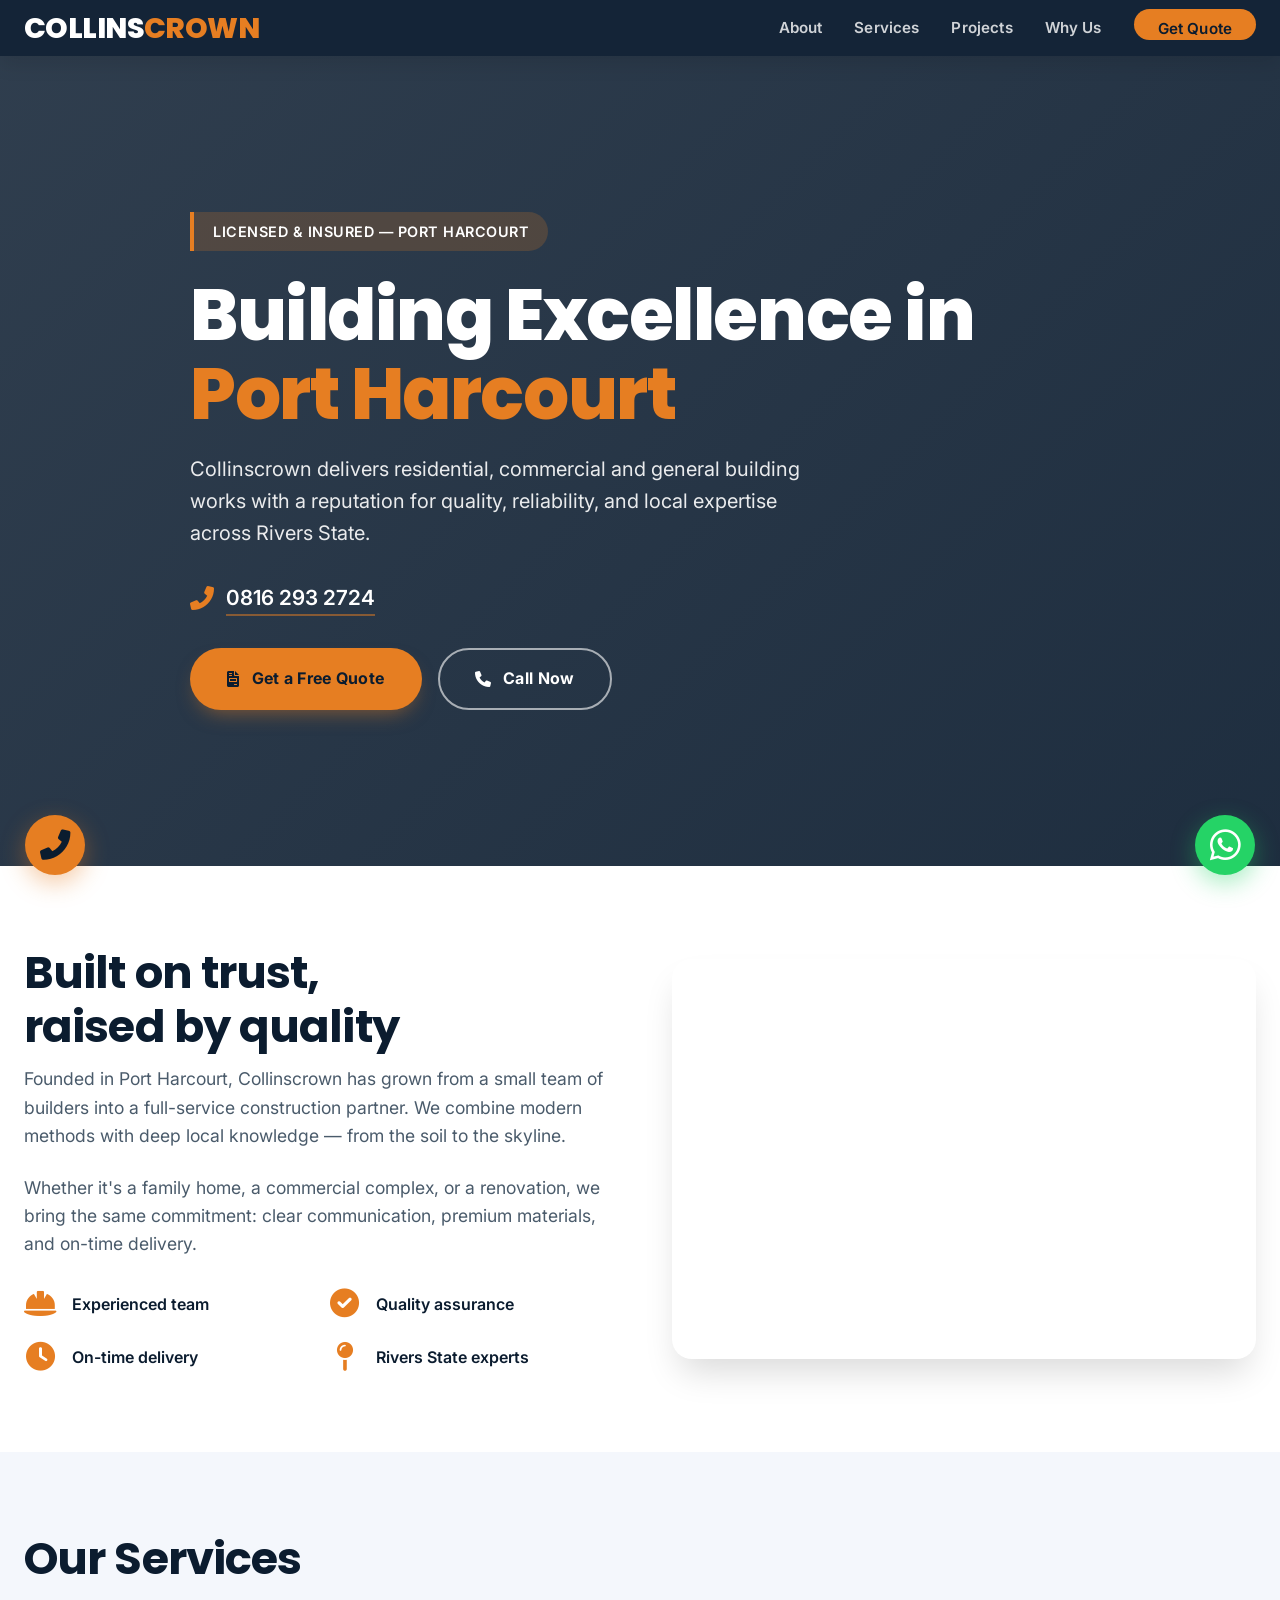
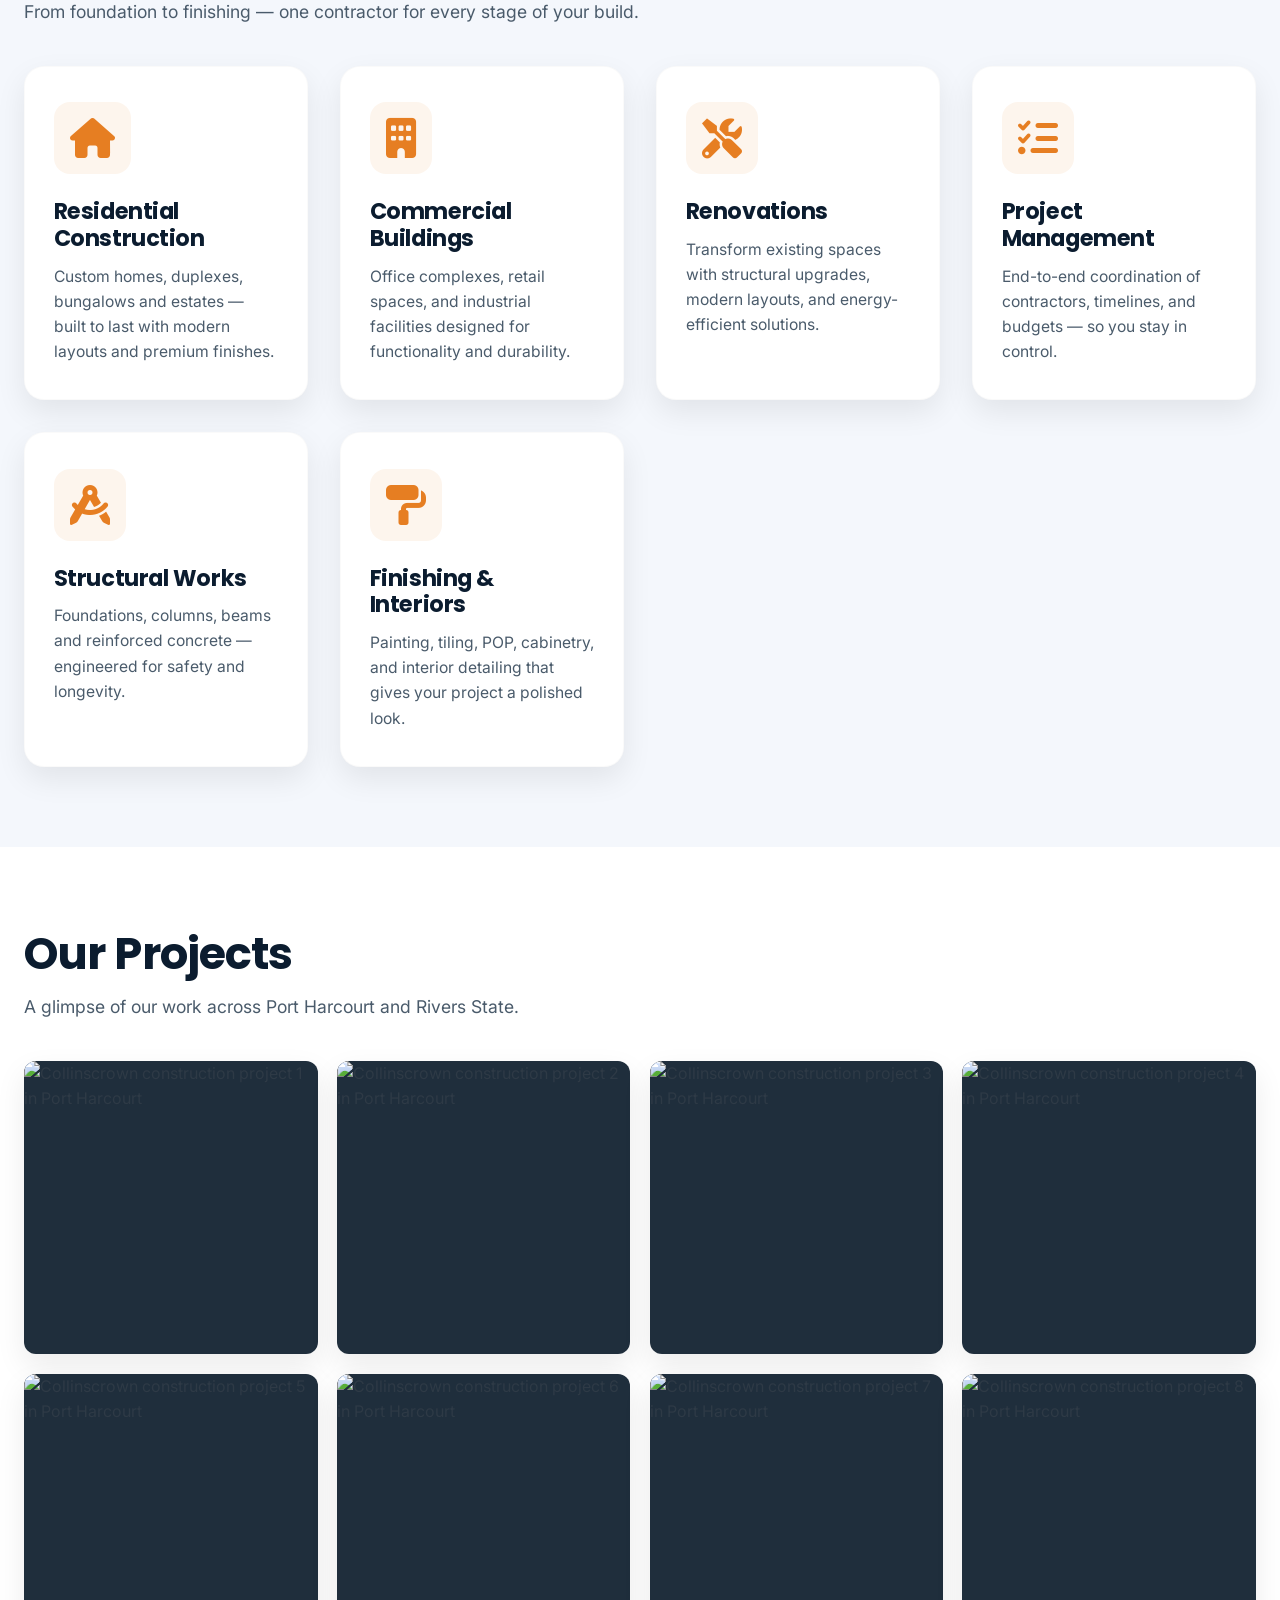
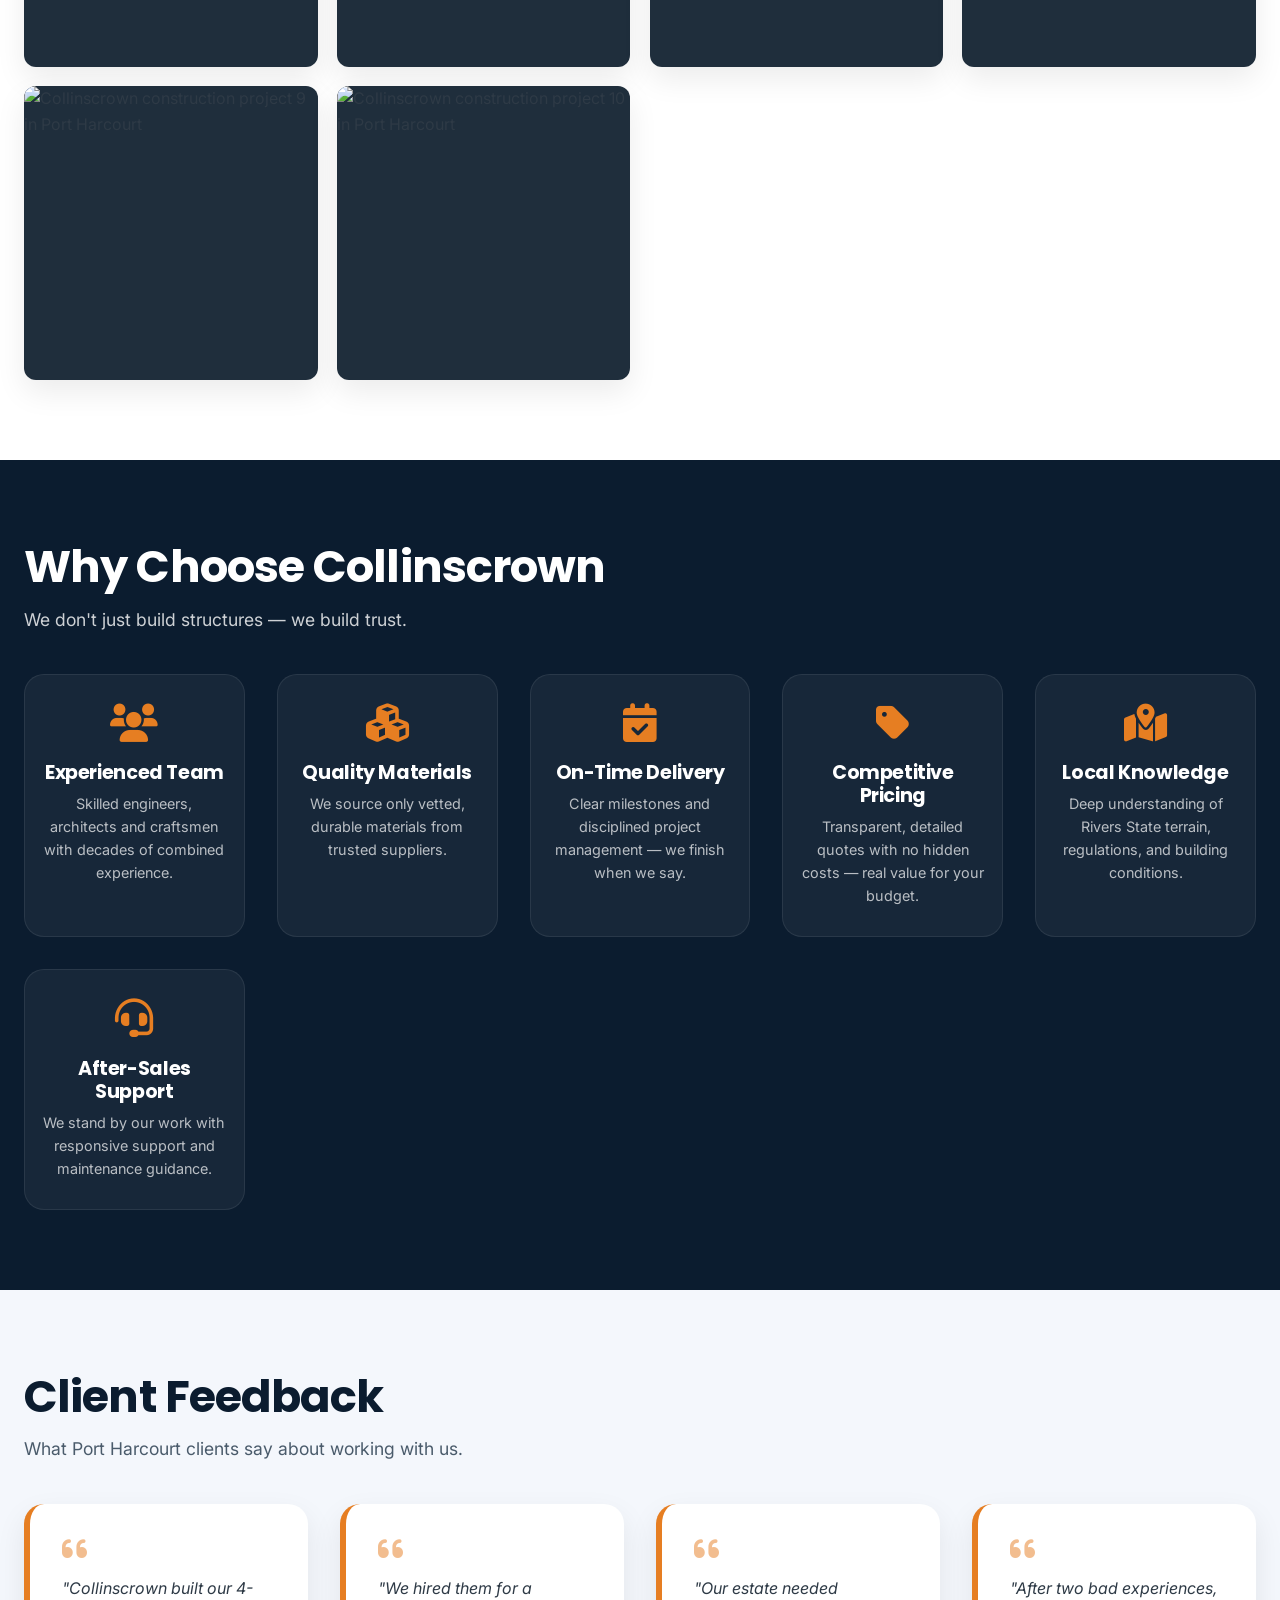
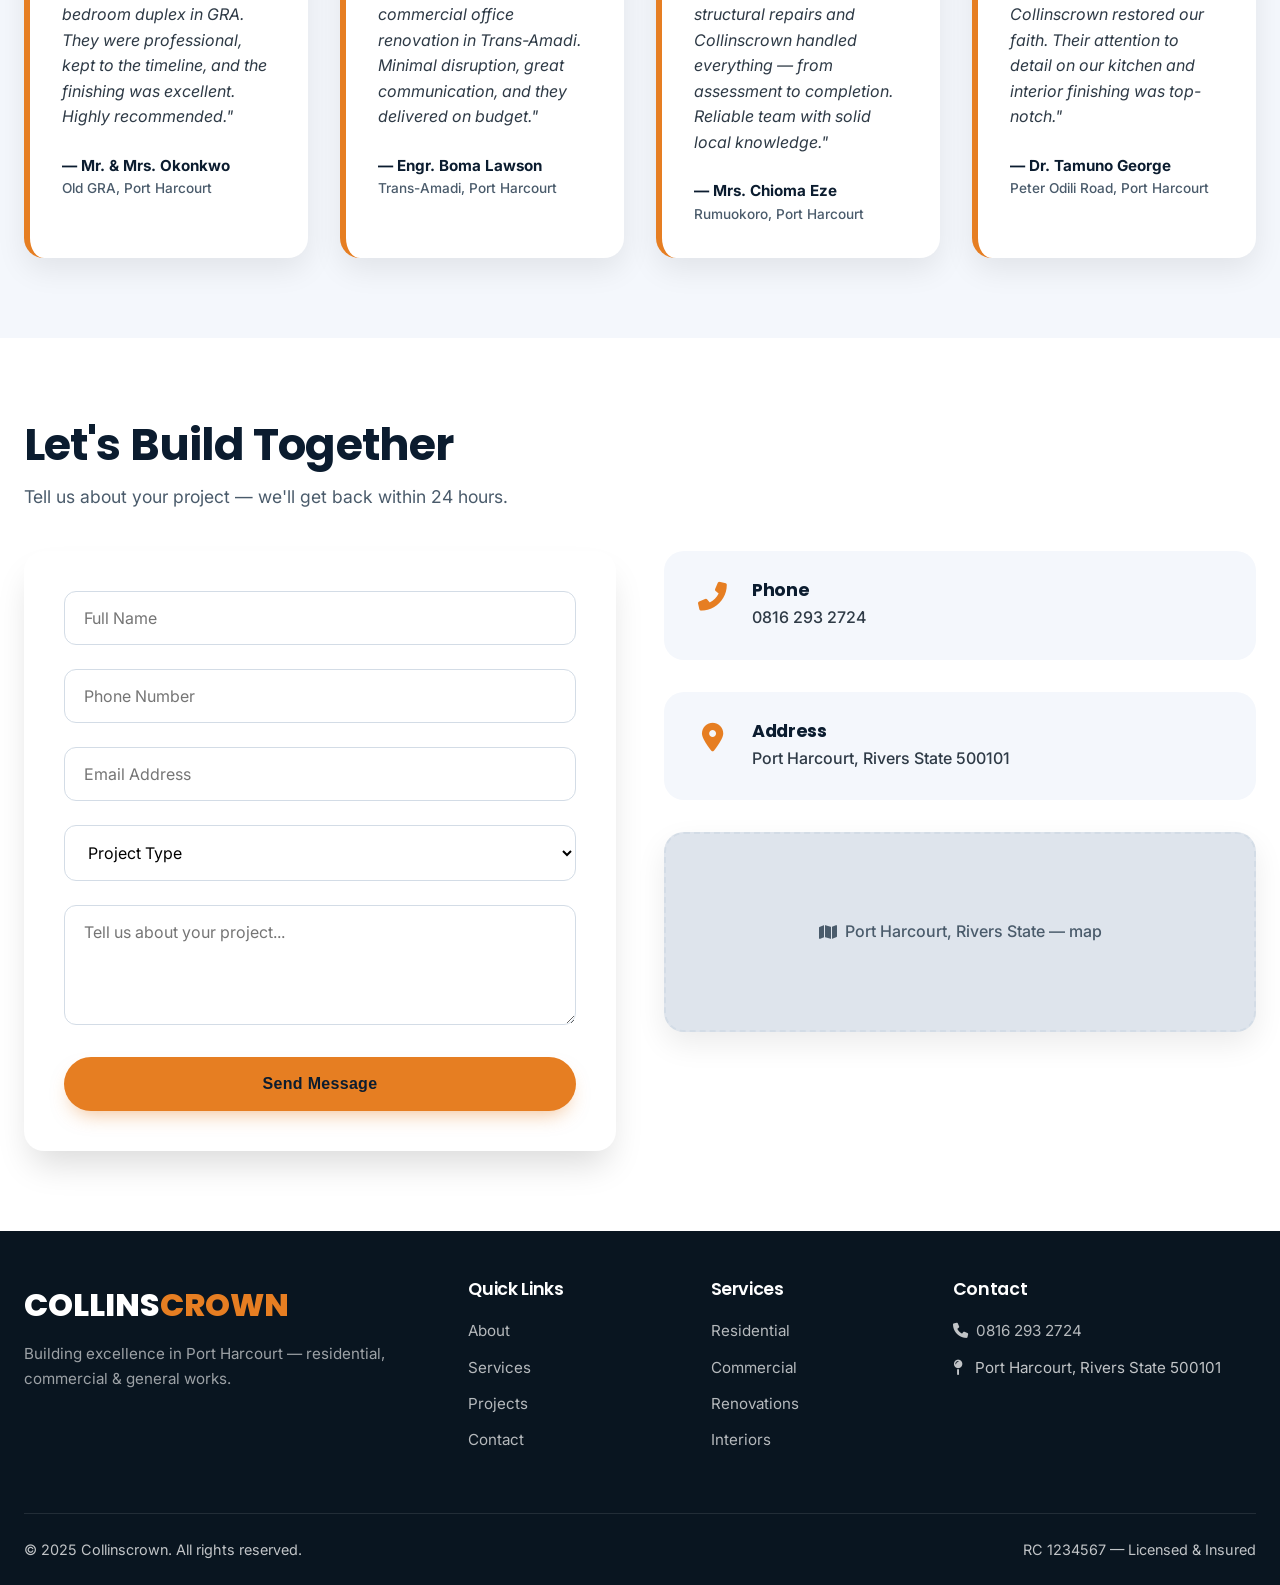
==== Index.html @ 8675b017 "Update print statement from 'Hello' to 'Goodbye'" ====
<!DOCTYPE html>
<html lang="en">
<head>
  <meta charset="UTF-8">
  <meta name="viewport" content="width=device-width, initial-scale=1.0, viewport-fit=cover">
  <title>Collinscrown | Construction & Building Works in Port Harcourt</title>
  <meta name="description" content="Collinscrown — Residential, commercial & general building works in Port Harcourt. Quality construction, on-time delivery, experienced team. Call 08162932724.">
  <!-- Google Fonts: Inter + bold sans-serif (Poppins for headings) -->
  <link rel="preconnect" href="https://fonts.googleapis.com">
  <link rel="preconnect" href="https://fonts.gstatic.com" crossorigin>
  <link href="https://fonts.googleapis.com/css2?family=Inter:opsz,wght@14..32,400;14..32,500;14..32,600;14..32,700&family=Poppins:wght@600;700;800&display=swap" rel="stylesheet">
  <!-- Font Awesome 6 (free icons) -->
  <link rel="stylesheet" href="https://cdnjs.cloudflare.com/ajax/libs/font-awesome/6.0.0-beta3/css/all.min.css">
  <style>
    * {
      margin: 0;
      padding: 0;
      box-sizing: border-box;
    }

    :root {
      --navy: #0b1c2f;
      --navy-light: #122b44;
      --charcoal: #2e3a46;
      --charcoal-light: #4a5b6b;
      --amber: #e67e22;
      --amber-dark: #b85e0f;
      --amber-light: #f39c12;
      --white: #ffffff;
      --light-grey: #f4f7fc;
      --grey: #d3dce6;
      --shadow-sm: 0 12px 30px rgba(0, 0, 0, 0.08);
      --shadow-md: 0 20px 35px -8px rgba(0, 0, 0, 0.15);
      --radius: 1.25rem;
      --radius-sm: 0.75rem;
      --transition: all 0.25s cubic-bezier(0.2, 0, 0, 1);
    }

    html {
      scroll-behavior: smooth;
    }

    body {
      font-family: 'Inter', sans-serif;
      background-color: var(--white);
      color: var(--charcoal);
      line-height: 1.6;
      overflow-x: hidden;
    }

    h1, h2, h3, h4, .heading-bold {
      font-family: 'Poppins', sans-serif;
      font-weight: 700;
      line-height: 1.2;
      letter-spacing: -0.02em;
    }

    h2 {
      font-size: clamp(2rem, 5vw, 2.8rem);
      font-weight: 700;
      color: var(--navy);
      margin-bottom: 0.75rem;
    }

    .section-subhead {
      font-size: 1.1rem;
      color: var(--charcoal-light);
      max-width: 700px;
      margin-bottom: 2.5rem;
    }

    .container {
      max-width: 1280px;
      margin: 0 auto;
      padding: 0 1.5rem;
    }

    /* --- Sticky Navigation --- */
    .navbar {
      position: sticky;
      top: 0;
      z-index: 1000;
      background: rgba(11, 28, 47, 0.96);
      backdrop-filter: blur(8px);
      box-shadow: 0 8px 20px rgba(0, 0, 0, 0.1);
      padding: 0.85rem 0;
      transition: var(--transition);
    }

    .nav-container {
      display: flex;
      align-items: center;
      justify-content: space-between;
    }

    .logo {
      font-family: 'Poppins', sans-serif;
      font-weight: 800;
      font-size: 1.8rem;
      letter-spacing: -0.02em;
      color: var(--white);
      line-height: 1;
      text-decoration: none;
    }

    .logo span {
      color: var(--amber);
    }

    .nav-links {
      display: flex;
      align-items: center;
      gap: 2rem;
      list-style: none;
    }

    .nav-links a {
      text-decoration: none;
      font-weight: 600;
      font-size: 0.95rem;
      color: rgba(255, 255, 255, 0.8);
      transition: var(--transition);
      letter-spacing: 0.01em;
      border-bottom: 2px solid transparent;
      padding-bottom: 0.2rem;
    }

    .nav-links a:hover,
    .nav-links a:focus {
      color: var(--white);
      border-bottom-color: var(--amber);
    }

    .nav-cta {
      background: var(--amber);
      color: var(--navy) !important;
      padding: 0.6rem 1.5rem;
      border-radius: 40px;
      font-weight: 700;
      border-bottom: none !important;
    }

    .nav-cta:hover {
      background: var(--amber-light);
      transform: scale(0.98);
    }

    .mobile-menu-btn {
      display: none;
      background: none;
      border: none;
      color: white;
      font-size: 1.8rem;
      cursor: pointer;
    }

    /* --- Hero Section --- */
    .hero {
      position: relative;
      min-height: 90vh;
      display: flex;
      align-items: center;
      background: linear-gradient(135deg, rgba(11, 28, 47, 0.85) 0%, rgba(11, 28, 47, 0.92) 100%),
                  url('https://lh3.googleusercontent.com/gps-cs-s/ANWiy9R2-2QCBSyaUa0UdzyhzdqDEKocQk7TdbQXro_e-TPBQ5Xzay64-GNxkxu7apUyY7plwSHENUe6mmLz2ROlEs4HWdiwomO1GRLoOpAPDysZjFqZobfT6_CDouR1KJUCJBSrmMjG=w101-h168-n-k-no-nu') center/cover no-repeat;
      color: var(--white);
      padding: 4rem 0;
    }

    .hero-content {
      max-width: 900px;
    }

    .hero-badge {
      display: inline-block;
      background: rgba(230, 126, 34, 0.2);
      border-left: 4px solid var(--amber);
      padding: 0.5rem 1.2rem;
      font-weight: 600;
      font-size: 0.9rem;
      letter-spacing: 0.5px;
      text-transform: uppercase;
      margin-bottom: 1.5rem;
      border-radius: 0 50px 50px 0;
    }

    .hero h1 {
      font-size: clamp(2.8rem, 8vw, 4.5rem);
      font-weight: 800;
      line-height: 1.1;
      margin-bottom: 1.2rem;
      color: white;
    }

    .hero h1 .highlight {
      color: var(--amber);
      display: inline-block;
    }

    .hero p {
      font-size: 1.25rem;
      max-width: 650px;
      color: rgba(255, 255, 255, 0.9);
      margin-bottom: 2rem;
    }

    .hero-phone {
      display: flex;
      align-items: center;
      gap: 0.75rem;
      font-size: 1.3rem;
      font-weight: 600;
      margin-bottom: 2rem;
      color: white;
    }

    .hero-phone i {
      color: var(--amber);
      font-size: 1.5rem;
    }

    .hero-phone a {
      color: white;
      text-decoration: none;
      border-bottom: 2px solid rgba(230, 126, 34, 0.5);
    }

    .hero-phone a:hover {
      border-bottom-color: var(--amber);
    }

    .btn-group {
      display: flex;
      flex-wrap: wrap;
      gap: 1rem;
    }

    .btn {
      display: inline-flex;
      align-items: center;
      justify-content: center;
      gap: 0.75rem;
      font-weight: 700;
      padding: 1rem 2.2rem;
      border-radius: 50px;
      text-decoration: none;
      transition: var(--transition);
      font-size: 1rem;
      border: 2px solid transparent;
      cursor: pointer;
      letter-spacing: 0.3px;
    }

    .btn-primary {
      background: var(--amber);
      color: var(--navy);
      box-shadow: 0 10px 20px -8px rgba(230, 126, 34, 0.5);
    }

    .btn-primary:hover {
      background: var(--amber-light);
      transform: translateY(-3px);
      box-shadow: 0 18px 28px -8px rgba(230, 126, 34, 0.6);
    }

    .btn-outline {
      background: transparent;
      color: white;
      border-color: rgba(255, 255, 255, 0.6);
    }

    .btn-outline:hover {
      background: rgba(255, 255, 255, 0.1);
      border-color: white;
      transform: translateY(-3px);
    }

    /* --- Section Styling --- */
    section {
      padding: 5rem 0;
    }

    .section-light {
      background-color: var(--light-grey);
    }

    .section-dark {
      background: var(--navy);
      color: white;
    }

    .section-dark h2 {
      color: white;
    }

    .section-dark .section-subhead {
      color: rgba(255, 255, 255, 0.8);
    }

    /* --- About --- */
    .about-grid {
      display: grid;
      grid-template-columns: 1fr 1fr;
      gap: 4rem;
      align-items: center;
    }

    .about-text p {
      margin-bottom: 1.5rem;
      font-size: 1.1rem;
      color: var(--charcoal-light);
    }

    .strength-list {
      display: grid;
      grid-template-columns: 1fr 1fr;
      gap: 1.5rem;
      margin-top: 2rem;
      list-style: none;
    }

    .strength-list li {
      display: flex;
      align-items: center;
      gap: 1rem;
      font-weight: 600;
      color: var(--navy);
    }

    .strength-list i {
      color: var(--amber);
      font-size: 1.8rem;
      width: 2rem;
      text-align: center;
    }

    .about-image {
      border-radius: var(--radius);
      overflow: hidden;
      box-shadow: var(--shadow-md);
      height: 400px;
      background: url('https://lh3.googleusercontent.com/gps-cs-s/ANWiy9ReZO-V3OMbI0m2PeDoLaF8SKEH_aWfwwCgHq2viEkc5gWOkSzp_Bsx88DT1xhhDQ-MsgEOxIAs7UCsVDLMQXIpU3HKaixvonrisxNxYEKb5u97jeUGCNkiOr0-6MxPQ4n8bT1G=w101-h168-n-k-no-nu') center/cover no-repeat;
    }

    /* --- Services --- */
    .services-grid {
      display: grid;
      grid-template-columns: repeat(auto-fill, minmax(280px, 1fr));
      gap: 2rem;
      margin-top: 2rem;
    }

    .service-card {
      background: white;
      padding: 2.2rem 1.8rem;
      border-radius: var(--radius);
      box-shadow: var(--shadow-sm);
      transition: var(--transition);
      border: 1px solid rgba(0, 0, 0, 0.02);
      text-align: left;
    }

    .service-card:hover {
      transform: translateY(-8px);
      box-shadow: var(--shadow-md);
      border-color: rgba(230, 126, 34, 0.3);
    }

    .service-card i {
      font-size: 2.5rem;
      color: var(--amber);
      margin-bottom: 1.5rem;
      background: rgba(230, 126, 34, 0.08);
      padding: 1rem;
      border-radius: 1rem;
      display: inline-block;
    }

    .service-card h3 {
      font-size: 1.4rem;
      margin-bottom: 0.75rem;
      color: var(--navy);
    }

    .service-card p {
      color: var(--charcoal-light);
      font-size: 0.98rem;
    }

    /* --- Gallery (Masonry / responsive grid) --- */
    .gallery-grid {
      display: grid;
      grid-template-columns: repeat(auto-fill, minmax(240px, 1fr));
      gap: 1.2rem;
      margin-top: 2rem;
    }

    .gallery-item {
      position: relative;
      border-radius: var(--radius-sm);
      overflow: hidden;
      aspect-ratio: 1 / 1;
      cursor: pointer;
      box-shadow: var(--shadow-sm);
      transition: var(--transition);
      background: #1f2e3c;
    }

    .gallery-item img {
      width: 100%;
      height: 100%;
      object-fit: cover;
      transition: transform 0.45s ease, filter 0.3s;
      display: block;
    }

    .gallery-item:hover img {
      transform: scale(1.06);
      filter: brightness(1.05);
    }

    .gallery-item::after {
      content: "\f00e";
      font-family: "Font Awesome 6 Free";
      font-weight: 900;
      position: absolute;
      bottom: 12px;
      right: 12px;
      background: rgba(230, 126, 34, 0.9);
      color: var(--navy);
      width: 38px;
      height: 38px;
      border-radius: 50%;
      display: flex;
      align-items: center;
      justify-content: center;
      font-size: 1rem;
      opacity: 0;
      transition: opacity 0.2s;
      pointer-events: none;
    }

    .gallery-item:hover::after {
      opacity: 1;
    }

    /* Lightbox */
    .lightbox {
      display: none;
      position: fixed;
      inset: 0;
      background: rgba(0, 0, 0, 0.92);
      z-index: 9999;
      align-items: center;
      justify-content: center;
      padding: 2rem;
    }

    .lightbox.active {
      display: flex;
    }

    .lightbox img {
      max-width: 90vw;
      max-height: 85vh;
      border-radius: var(--radius-sm);
      box-shadow: 0 25px 40px rgba(0, 0, 0, 0.5);
      object-fit: contain;
    }

    .lightbox-close {
      position: absolute;
      top: 25px;
      right: 30px;
      color: white;
      font-size: 2.5rem;
      cursor: pointer;
      line-height: 1;
      background: none;
      border: none;
    }

    /* --- Why Choose Us --- */
    .benefits-grid {
      display: grid;
      grid-template-columns: repeat(auto-fill, minmax(220px, 1fr));
      gap: 2rem;
      margin-top: 2rem;
    }

    .benefit-item {
      text-align: center;
      padding: 1.8rem 1rem;
      background: rgba(255, 255, 255, 0.05);
      border-radius: var(--radius);
      border: 1px solid rgba(255, 255, 255, 0.08);
      transition: var(--transition);
    }

    .benefit-item:hover {
      background: rgba(230, 126, 34, 0.1);
      border-color: var(--amber);
      transform: translateY(-4px);
    }

    .benefit-item i {
      font-size: 2.4rem;
      color: var(--amber);
      margin-bottom: 1.2rem;
    }

    .benefit-item h4 {
      font-size: 1.2rem;
      margin-bottom: 0.5rem;
      color: white;
    }

    .benefit-item p {
      font-size: 0.9rem;
      color: rgba(255, 255, 255, 0.7);
    }

    /* --- Testimonials --- */
    .testimonials-grid {
      display: grid;
      grid-template-columns: repeat(auto-fit, minmax(260px, 1fr));
      gap: 2rem;
      margin-top: 2rem;
    }

    .testimonial-card {
      background: white;
      padding: 2rem;
      border-radius: var(--radius);
      box-shadow: var(--shadow-sm);
      border-left: 6px solid var(--amber);
      transition: var(--transition);
    }

    .testimonial-card:hover {
      box-shadow: var(--shadow-md);
      transform: scale(1.01);
    }

    .testimonial-card i.fa-quote-left {
      color: var(--amber);
      font-size: 1.8rem;
      opacity: 0.5;
      margin-bottom: 0.75rem;
    }

    .testimonial-card p {
      font-style: italic;
      margin-bottom: 1.5rem;
      color: var(--charcoal);
      font-size: 1rem;
    }

    .testimonial-author {
      font-weight: 700;
      color: var(--navy);
      font-size: 0.95rem;
    }

    .testimonial-location {
      color: var(--charcoal-light);
      font-size: 0.85rem;
      font-weight: 500;
    }

    /* --- Contact --- */
    .contact-grid {
      display: grid;
      grid-template-columns: 1fr 1fr;
      gap: 3rem;
      margin-top: 2rem;
    }

    .contact-form {
      background: white;
      padding: 2.5rem;
      border-radius: var(--radius);
      box-shadow: var(--shadow-md);
    }

    .form-group {
      margin-bottom: 1.5rem;
    }

    .form-group input,
    .form-group select,
    .form-group textarea {
      width: 100%;
      padding: 1rem 1.2rem;
      border: 1.5px solid var(--grey);
      border-radius: var(--radius-sm);
      font-family: 'Inter', sans-serif;
      font-size: 1rem;
      background: white;
      transition: var(--transition);
    }

    .form-group input:focus,
    .form-group select:focus,
    .form-group textarea:focus {
      outline: none;
      border-color: var(--amber);
      box-shadow: 0 0 0 3px rgba(230, 126, 34, 0.15);
    }

    .form-group textarea {
      min-height: 120px;
      resize: vertical;
    }

    .contact-info {
      display: flex;
      flex-direction: column;
      gap: 2rem;
    }

    .contact-detail {
      display: flex;
      align-items: flex-start;
      gap: 1.2rem;
      background: var(--light-grey);
      padding: 1.8rem;
      border-radius: var(--radius);
      transition: var(--transition);
    }

    .contact-detail i {
      font-size: 1.8rem;
      color: var(--amber);
      width: 2.5rem;
      text-align: center;
      margin-top: 0.2rem;
    }

    .contact-detail h4 {
      font-size: 1.1rem;
      color: var(--navy);
      margin-bottom: 0.25rem;
    }

    .contact-detail a,
    .contact-detail p {
      color: var(--charcoal);
      text-decoration: none;
      font-weight: 500;
    }

    .contact-detail a:hover {
      color: var(--amber-dark);
    }

    .map-embed {
      border-radius: var(--radius);
      overflow: hidden;
      box-shadow: var(--shadow-sm);
      height: 200px;
      background: #dee4ec;
      display: flex;
      align-items: center;
      justify-content: center;
      color: var(--charcoal-light);
      font-weight: 500;
      border: 2px dashed var(--grey);
    }

    /* --- Footer --- */
    footer {
      background: #091520;
      color: rgba(255, 255, 255, 0.75);
      padding: 3rem 0 1.5rem;
      font-size: 0.95rem;
    }

    .footer-grid {
      display: grid;
      grid-template-columns: 2fr 1fr 1fr 1.5fr;
      gap: 2.5rem;
      margin-bottom: 3rem;
    }

    .footer-logo {
      font-family: 'Poppins', sans-serif;
      font-weight: 800;
      font-size: 2rem;
      color: white;
      margin-bottom: 0.75rem;
    }

    .footer-logo span {
      color: var(--amber);
    }

    .footer-tagline {
      margin-bottom: 1.5rem;
      color: rgba(255, 255, 255, 0.6);
    }

    .footer-links h4 {
      color: white;
      font-weight: 600;
      margin-bottom: 1.2rem;
      font-size: 1.1rem;
    }

    .footer-links ul {
      list-style: none;
    }

    .footer-links li {
      margin-bottom: 0.75rem;
    }

    .footer-links a {
      color: rgba(255, 255, 255, 0.7);
      text-decoration: none;
      transition: var(--transition);
    }

    .footer-links a:hover {
      color: var(--amber);
    }

    .copyright {
      border-top: 1px solid rgba(255, 255, 255, 0.1);
      padding-top: 1.5rem;
      display: flex;
      justify-content: space-between;
      align-items: center;
      font-size: 0.9rem;
      flex-wrap: wrap;
      gap: 1rem;
    }

    /* --- Floating WhatsApp/Call --- */
    .float-wa {
      position: fixed;
      bottom: 25px;
      right: 25px;
      background: #25D366;
      color: white;
      width: 60px;
      height: 60px;
      border-radius: 50%;
      display: flex;
      align-items: center;
      justify-content: center;
      font-size: 2.2rem;
      box-shadow: 0 8px 25px rgba(37, 211, 102, 0.4);
      z-index: 999;
      transition: var(--transition);
      text-decoration: none;
    }

    .float-wa:hover {
      transform: scale(1.1);
      background: #20b859;
    }

    .float-call {
      position: fixed;
      bottom: 25px;
      left: 25px;
      background: var(--amber);
      color: var(--navy);
      width: 60px;
      height: 60px;
      border-radius: 50%;
      display: flex;
      align-items: center;
      justify-content: center;
      font-size: 1.9rem;
      box-shadow: 0 8px 25px rgba(230, 126, 34, 0.4);
      z-index: 999;
      transition: var(--transition);
      text-decoration: none;
    }

    .float-call:hover {
      transform: scale(1.1);
      background: var(--amber-light);
    }

    /* --- Scroll Animations --- */
    .fade-up {
      opacity: 0;
      transform: translateY(30px);
      transition: opacity 0.8s ease, transform 0.8s ease;
    }

    .fade-up.visible {
      opacity: 1;
      transform: translateY(0);
    }

    /* --- Mobile --- */
    @media (max-width: 900px) {
      .about-grid,
      .contact-grid {
        grid-template-columns: 1fr;
        gap: 2.5rem;
      }

      .footer-grid {
        grid-template-columns: 1fr 1fr;
      }

      .nav-links {
        display: none;
        position: absolute;
        top: 100%;
        left: 0;
        width: 100%;
        background: var(--navy);
        flex-direction: column;
        padding: 2rem;
        gap: 1.5rem;
        box-shadow: 0 20px 30px rgba(0, 0, 0, 0.3);
      }

      .nav-links.active {
        display: flex;
      }

      .mobile-menu-btn {
        display: block;
      }

      .navbar {
        padding: 0.8rem 0;
      }

      .hero-phone {
        font-size: 1.1rem;
      }
    }

    @media (max-width: 600px) {
      .strength-list {
        grid-template-columns: 1fr;
      }

      .footer-grid {
        grid-template-columns: 1fr;
      }

      .btn {
        padding: 0.9rem 1.5rem;
        font-size: 0.95rem;
      }

      .btn-group {
        flex-direction: column;
        align-items: stretch;
      }

      .float-wa,
      .float-call {
        width: 52px;
        height: 52px;
        font-size: 1.8rem;
      }

      .copyright {
        flex-direction: column;
        text-align: center;
      }

      .contact-form {
        padding: 1.8rem;
      }
    }

    @media (max-width: 480px) {
      section {
        padding: 3.5rem 0;
      }
    }
  </style>
</head>
<body>

  <!-- Sticky Navigation -->
  <nav class="navbar">
    <div class="container nav-container">
      <a href="#" class="logo">COLLINS<span>CROWN</span></a>
      <button class="mobile-menu-btn" id="menuToggle" aria-label="Menu">
        <i class="fas fa-bars"></i>
      </button>
      <ul class="nav-links" id="navLinks">
        <li><a href="#about">About</a></li>
        <li><a href="#services">Services</a></li>
        <li><a href="#projects">Projects</a></li>
        <li><a href="#why-us">Why Us</a></li>
        <li><a href="#contact" class="nav-cta">Get Quote</a></li>
      </ul>
    </div>
  </nav>

  <!-- Hero -->
  <section class="hero" id="home">
    <div class="container">
      <div class="hero-content">
        <div class="hero-badge">Licensed & Insured — Port Harcourt</div>
        <h1>Building Excellence in <span class="highlight">Port Harcourt</span></h1>
        <p>Collinscrown delivers residential, commercial and general building works with a reputation for quality, reliability, and local expertise across Rivers State.</p>
        <div class="hero-phone">
          <i class="fas fa-phone-alt"></i>
          <a href="tel:+2348162932724">0816 293 2724</a>
        </div>
        <div class="btn-group">
          <a href="#contact" class="btn btn-primary"><i class="fas fa-file-invoice"></i> Get a Free Quote</a>
          <a href="tel:+2348162932724" class="btn btn-outline"><i class="fas fa-phone"></i> Call Now</a>
        </div>
      </div>
    </div>
  </section>

  <!-- About Us -->
  <section id="about">
    <div class="container">
      <div class="about-grid">
        <div class="about-text fade-up">
          <h2>Built on trust,<br>raised by quality</h2>
          <p>Founded in Port Harcourt, Collinscrown has grown from a small team of builders into a full-service construction partner. We combine modern methods with deep local knowledge — from the soil to the skyline.</p>
          <p>Whether it's a family home, a commercial complex, or a renovation, we bring the same commitment: clear communication, premium materials, and on-time delivery.</p>
          <ul class="strength-list">
            <li><i class="fas fa-hard-hat"></i> Experienced team</li>
            <li><i class="fas fa-check-circle"></i> Quality assurance</li>
            <li><i class="fas fa-clock"></i> On-time delivery</li>
            <li><i class="fas fa-map-pin"></i> Rivers State experts</li>
          </ul>
        </div>
        <div class="about-image fade-up" style="transition-delay: 0.15s;"></div>
      </div>
    </div>
  </section>

  <!-- Services -->
  <section id="services" class="section-light">
    <div class="container">
      <h2 class="fade-up">Our Services</h2>
      <p class="section-subhead fade-up">From foundation to finishing — one contractor for every stage of your build.</p>
      <div class="services-grid">
        <div class="service-card fade-up">
          <i class="fas fa-home"></i>
          <h3>Residential Construction</h3>
          <p>Custom homes, duplexes, bungalows and estates — built to last with modern layouts and premium finishes.</p>
        </div>
        <div class="service-card fade-up" style="transition-delay: 0.05s;">
          <i class="fas fa-building"></i>
          <h3>Commercial Buildings</h3>
          <p>Office complexes, retail spaces, and industrial facilities designed for functionality and durability.</p>
        </div>
        <div class="service-card fade-up" style="transition-delay: 0.1s;">
          <i class="fas fa-tools"></i>
          <h3>Renovations</h3>
          <p>Transform existing spaces with structural upgrades, modern layouts, and energy-efficient solutions.</p>
        </div>
        <div class="service-card fade-up" style="transition-delay: 0.15s;">
          <i class="fas fa-tasks"></i>
          <h3>Project Management</h3>
          <p>End-to-end coordination of contractors, timelines, and budgets — so you stay in control.</p>
        </div>
        <div class="service-card fade-up" style="transition-delay: 0.2s;">
          <i class="fas fa-drafting-compass"></i>
          <h3>Structural Works</h3>
          <p>Foundations, columns, beams and reinforced concrete — engineered for safety and longevity.</p>
        </div>
        <div class="service-card fade-up" style="transition-delay: 0.25s;">
          <i class="fas fa-paint-roller"></i>
          <h3>Finishing & Interiors</h3>
          <p>Painting, tiling, POP, cabinetry, and interior detailing that gives your project a polished look.</p>
        </div>
      </div>
    </div>
  </section>

  <!-- Projects / Gallery -->
  <section id="projects">
    <div class="container">
      <h2 class="fade-up">Our Projects</h2>
      <p class="section-subhead fade-up">A glimpse of our work across Port Harcourt and Rivers State.</p>
      <div class="gallery-grid" id="galleryGrid">
        <!-- images injected via JS to keep HTML clean -->
      </div>
    </div>
  </section>

  <!-- Why Choose Us -->
  <section id="why-us" class="section-dark">
    <div class="container">
      <h2 class="fade-up">Why Choose Collinscrown</h2>
      <p class="section-subhead fade-up">We don't just build structures — we build trust.</p>
      <div class="benefits-grid">
        <div class="benefit-item fade-up">
          <i class="fas fa-users"></i>
          <h4>Experienced Team</h4>
          <p>Skilled engineers, architects and craftsmen with decades of combined experience.</p>
        </div>
        <div class="benefit-item fade-up" style="transition-delay: 0.05s;">
          <i class="fas fa-cubes"></i>
          <h4>Quality Materials</h4>
          <p>We source only vetted, durable materials from trusted suppliers.</p>
        </div>
        <div class="benefit-item fade-up" style="transition-delay: 0.1s;">
          <i class="fas fa-calendar-check"></i>
          <h4>On-Time Delivery</h4>
          <p>Clear milestones and disciplined project management — we finish when we say.</p>
        </div>
        <div class="benefit-item fade-up" style="transition-delay: 0.15s;">
          <i class="fas fa-tag"></i>
          <h4>Competitive Pricing</h4>
          <p>Transparent, detailed quotes with no hidden costs — real value for your budget.</p>
        </div>
        <div class="benefit-item fade-up" style="transition-delay: 0.2s;">
          <i class="fas fa-map-marked-alt"></i>
          <h4>Local Knowledge</h4>
          <p>Deep understanding of Rivers State terrain, regulations, and building conditions.</p>
        </div>
        <div class="benefit-item fade-up" style="transition-delay: 0.25s;">
          <i class="fas fa-headset"></i>
          <h4>After-Sales Support</h4>
          <p>We stand by our work with responsive support and maintenance guidance.</p>
        </div>
      </div>
    </div>
  </section>

  <!-- Testimonials -->
  <section id="testimonials" class="section-light">
    <div class="container">
      <h2 class="fade-up">Client Feedback</h2>
      <p class="section-subhead fade-up">What Port Harcourt clients say about working with us.</p>
      <div class="testimonials-grid">
        <div class="testimonial-card fade-up">
          <i class="fas fa-quote-left"></i>
          <p>"Collinscrown built our 4-bedroom duplex in GRA. They were professional, kept to the timeline, and the finishing was excellent. Highly recommended."</p>
          <div class="testimonial-author">— Mr. & Mrs. Okonkwo</div>
          <div class="testimonial-location">Old GRA, Port Harcourt</div>
        </div>
        <div class="testimonial-card fade-up" style="transition-delay: 0.05s;">
          <i class="fas fa-quote-left"></i>
          <p>"We hired them for a commercial office renovation in Trans-Amadi. Minimal disruption, great communication, and they delivered on budget."</p>
          <div class="testimonial-author">— Engr. Boma Lawson</div>
          <div class="testimonial-location">Trans-Amadi, Port Harcourt</div>
        </div>
        <div class="testimonial-card fade-up" style="transition-delay: 0.1s;">
          <i class="fas fa-quote-left"></i>
          <p>"Our estate needed structural repairs and Collinscrown handled everything — from assessment to completion. Reliable team with solid local knowledge."</p>
          <div class="testimonial-author">— Mrs. Chioma Eze</div>
          <div class="testimonial-location">Rumuokoro, Port Harcourt</div>
        </div>
        <div class="testimonial-card fade-up" style="transition-delay: 0.15s;">
          <i class="fas fa-quote-left"></i>
          <p>"After two bad experiences, Collinscrown restored our faith. Their attention to detail on our kitchen and interior finishing was top-notch."</p>
          <div class="testimonial-author">— Dr. Tamuno George</div>
          <div class="testimonial-location">Peter Odili Road, Port Harcourt</div>
        </div>
      </div>
    </div>
  </section>

  <!-- Contact -->
  <section id="contact" style="background: var(--white);">
    <div class="container">
      <h2 class="fade-up">Let's Build Together</h2>
      <p class="section-subhead fade-up">Tell us about your project — we'll get back within 24 hours.</p>
      <div class="contact-grid">
        <form class="contact-form fade-up" id="contactForm">
          <div class="form-group">
            <input type="text" placeholder="Full Name" required>
          </div>
          <div class="form-group">
            <input type="tel" placeholder="Phone Number" required>
          </div>
          <div class="form-group">
            <input type="email" placeholder="Email Address" required>
          </div>
          <div class="form-group">
            <select required>
              <option value="" disabled selected>Project Type</option>
              <option>Residential Construction</option>
              <option>Commercial Building</option>
              <option>Renovation</option>
              <option>Project Management</option>
              <option>Structural Works</option>
              <option>Finishing & Interiors</option>
            </select>
          </div>
          <div class="form-group">
            <textarea placeholder="Tell us about your project..." required></textarea>
          </div>
          <button type="submit" class="btn btn-primary" style="width:100%;">Send Message</button>
        </form>
        <div class="contact-info fade-up" style="transition-delay: 0.1s;">
          <div class="contact-detail">
            <i class="fas fa-phone-alt"></i>
            <div>
              <h4>Phone</h4>
              <a href="tel:+2348162932724">0816 293 2724</a>
            </div>
          </div>
          <div class="contact-detail">
            <i class="fas fa-map-marker-alt"></i>
            <div>
              <h4>Address</h4>
              <p>Port Harcourt, Rivers State 500101</p>
            </div>
          </div>
          <div class="map-embed">
            <i class="fas fa-map" style="margin-right: 0.5rem;"></i> Port Harcourt, Rivers State — map
          </div>
        </div>
      </div>
    </div>
  </section>

  <!-- Footer -->
  <footer>
    <div class="container">
      <div class="footer-grid">
        <div>
          <div class="footer-logo">COLLINS<span>CROWN</span></div>
          <p class="footer-tagline">Building excellence in Port Harcourt — residential, commercial & general works.</p>
        </div>
        <div class="footer-links">
          <h4>Quick Links</h4>
          <ul>
            <li><a href="#about">About</a></li>
            <li><a href="#services">Services</a></li>
            <li><a href="#projects">Projects</a></li>
            <li><a href="#contact">Contact</a></li>
          </ul>
        </div>
        <div class="footer-links">
          <h4>Services</h4>
          <ul>
            <li><a href="#services">Residential</a></li>
            <li><a href="#services">Commercial</a></li>
            <li><a href="#services">Renovations</a></li>
            <li><a href="#services">Interiors</a></li>
          </ul>
        </div>
        <div class="footer-links">
          <h4>Contact</h4>
          <ul>
            <li><i class="fas fa-phone" style="margin-right:0.5rem;"></i><a href="tel:+2348162932724">0816 293 2724</a></li>
            <li><i class="fas fa-map-pin" style="margin-right:0.5rem;"></i> Port Harcourt, Rivers State 500101</li>
          </ul>
        </div>
      </div>
      <div class="copyright">
        <span>© 2025 Collinscrown. All rights reserved.</span>
        <span>RC 1234567 — Licensed & Insured</span>
      </div>
    </div>
  </footer>

  <!-- Floating Buttons -->
  <a href="https://wa.me/2348162932724" class="float-wa" target="_blank" rel="noopener" aria-label="WhatsApp">
    <i class="fab fa-whatsapp"></i>
  </a>
  <a href="tel:+2348162932724" class="float-call" aria-label="Call Now">
    <i class="fas fa-phone-alt"></i>
  </a>

  <!-- Lightbox -->
  <div class="lightbox" id="lightbox">
    <button class="lightbox-close" id="lightboxClose">&times;</button>
    <img src="" alt="Enlarged project photo" id="lightboxImg">
  </div>

  <script>
    (function() {
      // ----- Gallery images (exact URLs from brief) -----
      const galleryImages = [
        'https://lh3.googleusercontent.com/gps-cs-s/ANWiy9R2-2QCBSyaUa0UdzyhzdqDEKocQk7TdbQXro_e-TPBQ5Xzay64-GNxkxu7apUyY7plwSHENUe6mmLz2ROlEs4HWdiwomO1GRLoOpAPDysZjFqZobfT6_CDouR1KJUCJBSrmMjG=w101-h168-n-k-no-nu',
        'https://lh3.googleusercontent.com/gps-cs-s/ANWiy9S2d3eHQ1FIhCNGMy6c2QwuJGQs8yFD2huTLkfBDbzm8NFJBsU_nKh6SkoddSClFmRo6xWiaUea7mE1kTi4V8nq1EBNM36GYXkSiKtaL70mWMIsm69lJpn0q4jMG_rk4XtBf0rV7bdui9tc=w101-h72-n-k-no-nu',
        'https://lh3.googleusercontent.com/gps-cs-s/ANWiy9TmP8SybQXCpywSddGn3UXEFBdlpzPDJaSNN_A3t3EndN8HF164D4cFUqECK_oLcHzTkFgrTc5dvzDlLMWUSYc68wfyur4MHo-3npbJU_DrqIcevUxgrwU9q0zNn6JXkFV31QbkydMeynqh=w101-h72-n-k-no-nu',
        'https://lh3.googleusercontent.com/gps-cs-s/ANWiy9SWXndRyarNu_l5tirSq0Wzlik3jggcrJGT0wojnMIsmEnKPuj5tTVpeFr5aN33LjO_AkCMvOZqljVAOpEl-hlW75bAwgP5D8R0mC88JZCRl81HVMK6nFhGd22Y0qKEinqzF89Ldiwb8xu5=w101-h72-n-k-no-nu',
        'https://lh3.googleusercontent.com/gps-cs-s/ANWiy9RXtDo_Vr8suyoGjKQyOfg07rjXbcSwgs_alW1ZQW_C29UgRdjJ7LYdCod7TlvaVKg4C4WHVJcnSb5yc0BdR0QfX19O7ldvZW22Ou5PkTczShd9AaICZmwuyD5i1UvSPvkeVVwredld79Ej=w101-h72-n-k-no-nu',
        'https://lh3.googleusercontent.com/gps-cs-s/ANWiy9QWqw_KulVaghH6G0-ijLlNWC_L7hQxv0i-f1JrCUb6IyfV2Jh3nXyWMxQQ9AeRs4Y31zY50aq1Kf7UbRCNi3B4JEZ-Z-buzRFSjk-JJZ-zqZullYPTZmnZhhcjr4I450AiGhjGSwXL244r=w101-h72-n-k-no-nu',
        'https://lh3.googleusercontent.com/gps-cs-s/ANWiy9TbR51Ul0A2SasSXXw8_gHnGHGAbwdWwVBvciWZCZ7eHkDDdb20ZEB-y87HotSz3W42pwrPOZGUP5cv_dctwKs_WJVH613YqYWL7lBCaEJLbqrql10G_B1SQPgao5h6c-TZA_uOOhB8ohsK=w101-h72-n-k-no-nu',
        'https://lh3.googleusercontent.com/gps-cs-s/ANWiy9ReZO-V3OMbI0m2PeDoLaF8SKEH_aWfwwCgHq2viEkc5gWOkSzp_Bsx88DT1xhhDQ-MsgEOxIAs7UCsVDLMQXIpU3HKaixvonrisxNxYEKb5u97jeUGCNkiOr0-6MxPQ4n8bT1G=w101-h168-n-k-no-nu',
        'https://lh3.googleusercontent.com/gps-cs-s/ANWiy9QTKx50ODODnMOggP0hP8QBV8f-6CERyTVY578B-_zUd1mBhN65pvN3fCLjTzJiZZqCnq9NcEFrjx9j7HIPB1p-AGkhAoJGQ6JOWHxmBytLKLlBxx1hexnjjtKQku7Dav3DtVEbcNH0LI5i=w101-h72-n-k-no-nu',
        'https://lh3.googleusercontent.com/gps-cs-s/AHRPTWnZw1rm9NEJqXQcfi43ogPbk1IqKmpN7JTPXSm0sOfONFCDexsAPtLASFQW5cHeo9u7mhYF_hwEoi69G8c40ei1C5WM8sMCI6BMEAwhnjwxAxDebmcI9jeDl8Xhx9IT1eKSg6-3qXo4oNoE=s680-w680-h510'
      ];

      const galleryGrid = document.getElementById('galleryGrid');
      if (galleryGrid) {
        galleryImages.forEach((url, index) => {
          const div = document.createElement('div');
          div.className = 'gallery-item fade-up';
          div.style.transitionDelay = `${(index % 5) * 0.05}s`;
          const img = document.createElement('img');
          img.src = url;
          img.alt = `Collinscrown construction project ${index + 1} in Port Harcourt`;
          img.loading = 'lazy';
          div.appendChild(img);
          galleryGrid.appendChild(div);
        });
      }

      // ----- Lightbox functionality -----
      const lightbox = document.getElementById('lightbox');
      const lightboxImg = document.getElementById('lightboxImg');
      const lightboxClose = document.getElementById('lightboxClose');

      document.addEventListener('click', (e) => {
        const galleryItem = e.target.closest('.gallery-item');
        if (galleryItem) {
          const img = galleryItem.querySelector('img');
          if (img) {
            lightboxImg.src = img.src;
            lightboxImg.alt = img.alt;
            lightbox.classList.add('active');
            document.body.style.overflow = 'hidden';
          }
        }
      });

      function closeLightbox() {
        lightbox.classList.remove('active');
        document.body.style.overflow = '';
      }

      lightboxClose.addEventListener('click', closeLightbox);
      lightbox.addEventListener('click', (e) => {
        if (e.target === lightbox) closeLightbox();
      });
      document.addEventListener('keydown', (e) => {
        if (e.key === 'Escape' && lightbox.classList.contains('active')) closeLightbox();
      });

      // ----- Mobile menu toggle -----
      const menuToggle = document.getElementById('menuToggle');
      const navLinks = document.getElementById('navLinks');
      if (menuToggle && navLinks) {
        menuToggle.addEventListener('click', () => {
          navLinks.classList.toggle('active');
        });
        navLinks.querySelectorAll('a').forEach(link => {
          link.addEventListener('click', () => {
            navLinks.classList.remove('active');
          });
        });
      }

      // ----- Fade-up on scroll (Intersection Observer) -----
      const fadeElements = document.querySelectorAll('.fade-up');
      const observer = new IntersectionObserver((entries) => {
        entries.forEach(entry => {
          if (entry.isIntersecting) {
            entry.target.classList.add('visible');
            observer.unobserve(entry.target);
          }
        });
      }, { threshold: 0.15, rootMargin: '0px 0px -30px 0px' });

      fadeElements.forEach(el => observer.observe(el));

      // ----- Contact form (prevent default, alert) -----
      const contactForm = document.getElementById('contactForm');
      if (contactForm) {
        contactForm.addEventListener('submit', (e) => {
          e.preventDefault();
          alert('Thank you! Your message has been received. Collinscrown will contact you shortly.');
          contactForm.reset();
        });
      }
    })();
  </script>

</body>
    </html>
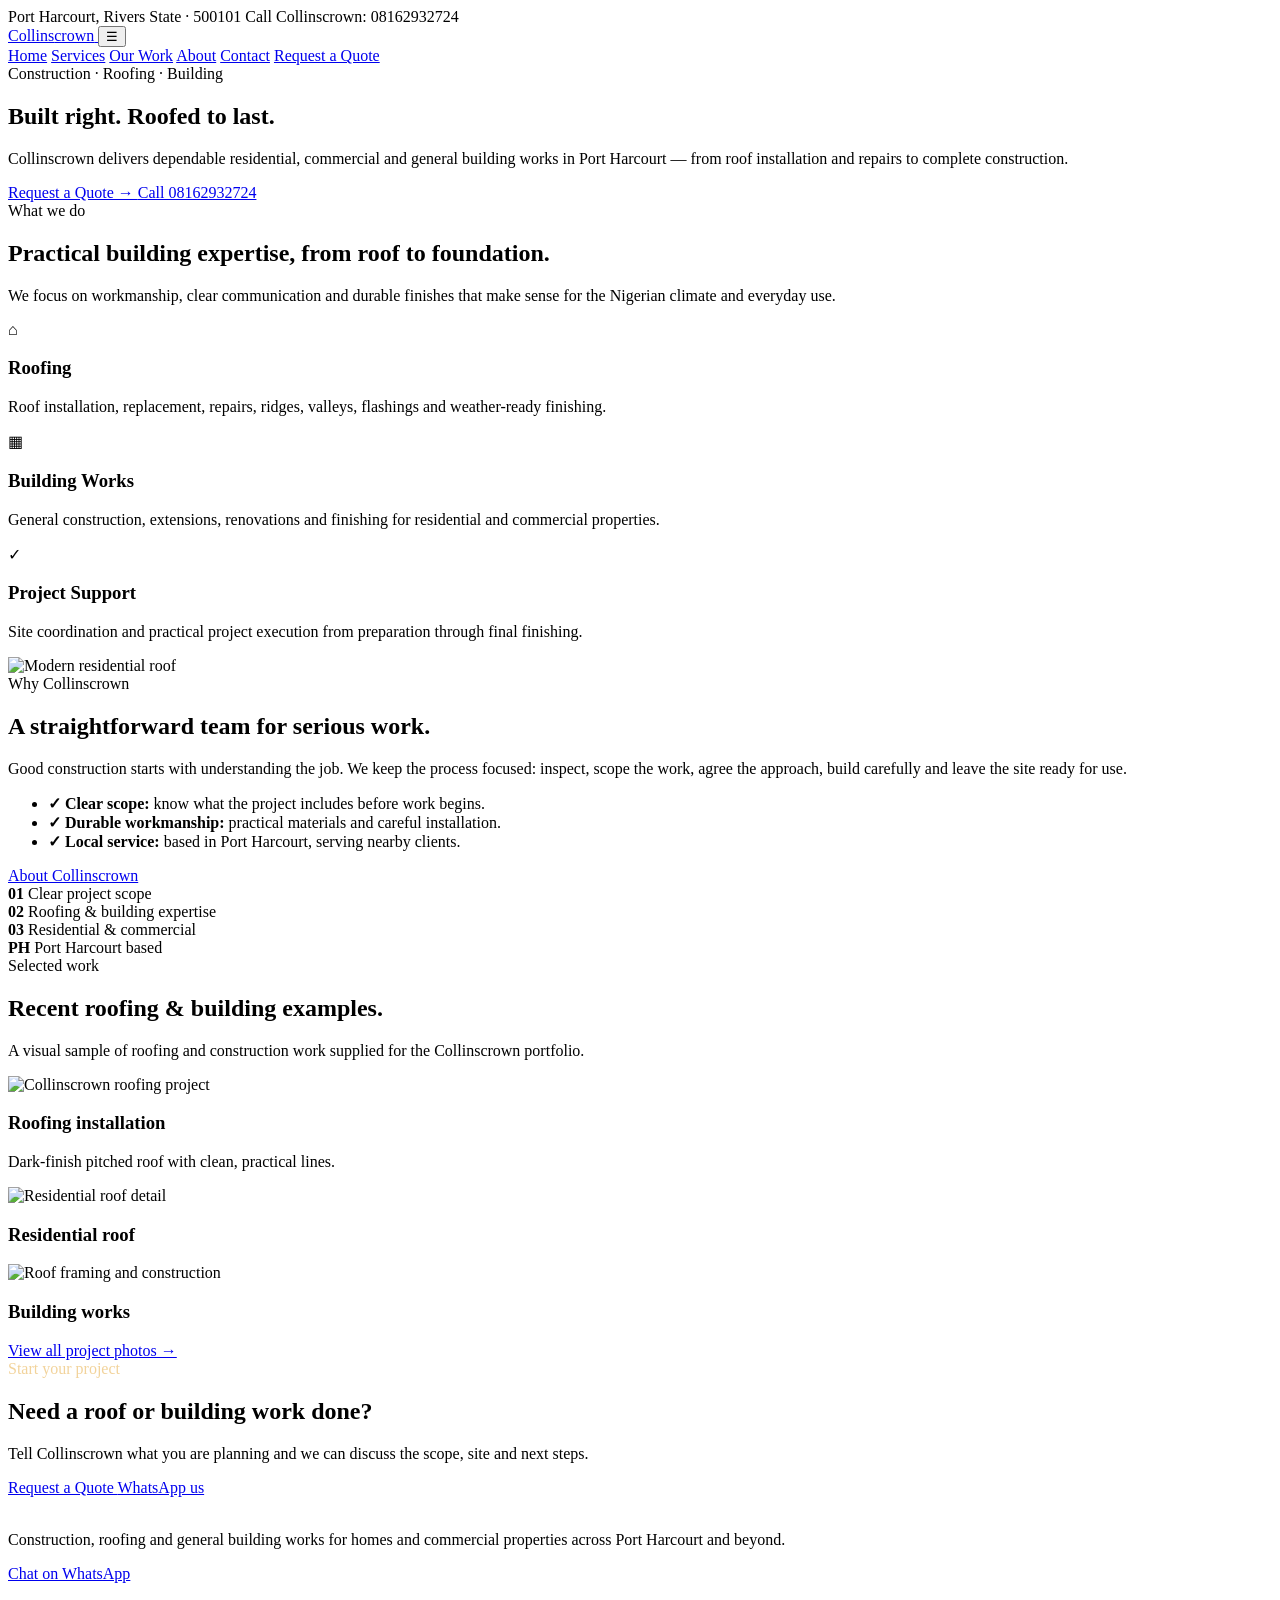
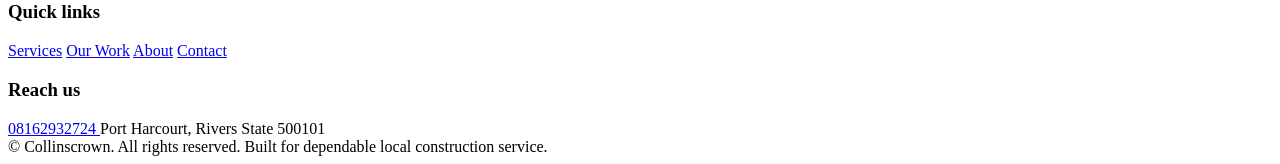
==== commit 239b2cf0: "Update fmt.Println message from 'Hello' to 'Goodbye'" ====
--- a/Index.html
+++ b/Index.html
@@ -1,1279 +1,505 @@
-<!DOCTYPE html>
+<!doctype html>
 <html lang="en">
 <head>
-  <meta charset="UTF-8">
-  <meta name="viewport" content="width=device-width, initial-scale=1.0, viewport-fit=cover">
-  <title>Collinscrown | Construction & Building Works in Port Harcourt</title>
-  <meta name="description" content="Collinscrown — Residential, commercial & general building works in Port Harcourt. Quality construction, on-time delivery, experienced team. Call 08162932724.">
-  <!-- Google Fonts: Inter + bold sans-serif (Poppins for headings) -->
-  <link rel="preconnect" href="https://fonts.googleapis.com">
-  <link rel="preconnect" href="https://fonts.gstatic.com" crossorigin>
-  <link href="https://fonts.googleapis.com/css2?family=Inter:opsz,wght@14..32,400;14..32,500;14..32,600;14..32,700&family=Poppins:wght@600;700;800&display=swap" rel="stylesheet">
-  <!-- Font Awesome 6 (free icons) -->
-  <link rel="stylesheet" href="https://cdnjs.cloudflare.com/ajax/libs/font-awesome/6.0.0-beta3/css/all.min.css">
-  <style>
-    * {
-      margin: 0;
-      padding: 0;
-      box-sizing: border-box;
-    }
-
-    :root {
-      --navy: #0b1c2f;
-      --navy-light: #122b44;
-      --charcoal: #2e3a46;
-      --charcoal-light: #4a5b6b;
-      --amber: #e67e22;
-      --amber-dark: #b85e0f;
-      --amber-light: #f39c12;
-      --white: #ffffff;
-      --light-grey: #f4f7fc;
-      --grey: #d3dce6;
-      --shadow-sm: 0 12px 30px rgba(0, 0, 0, 0.08);
-      --shadow-md: 0 20px 35px -8px rgba(0, 0, 0, 0.15);
-      --radius: 1.25rem;
-      --radius-sm: 0.75rem;
-      --transition: all 0.25s cubic-bezier(0.2, 0, 0, 1);
-    }
-
-    html {
-      scroll-behavior: smooth;
-    }
-
-    body {
-      font-family: 'Inter', sans-serif;
-      background-color: var(--white);
-      color: var(--charcoal);
-      line-height: 1.6;
-      overflow-x: hidden;
-    }
-
-    h1, h2, h3, h4, .heading-bold {
-      font-family: 'Poppins', sans-serif;
-      font-weight: 700;
-      line-height: 1.2;
-      letter-spacing: -0.02em;
-    }
-
-    h2 {
-      font-size: clamp(2rem, 5vw, 2.8rem);
-      font-weight: 700;
-      color: var(--navy);
-      margin-bottom: 0.75rem;
-    }
-
-    .section-subhead {
-      font-size: 1.1rem;
-      color: var(--charcoal-light);
-      max-width: 700px;
-      margin-bottom: 2.5rem;
-    }
-
-    .container {
-      max-width: 1280px;
-      margin: 0 auto;
-      padding: 0 1.5rem;
-    }
-
-    /* --- Sticky Navigation --- */
-    .navbar {
-      position: sticky;
-      top: 0;
-      z-index: 1000;
-      background: rgba(11, 28, 47, 0.96);
-      backdrop-filter: blur(8px);
-      box-shadow: 0 8px 20px rgba(0, 0, 0, 0.1);
-      padding: 0.85rem 0;
-      transition: var(--transition);
-    }
-
-    .nav-container {
-      display: flex;
-      align-items: center;
-      justify-content: space-between;
-    }
-
-    .logo {
-      font-family: 'Poppins', sans-serif;
-      font-weight: 800;
-      font-size: 1.8rem;
-      letter-spacing: -0.02em;
-      color: var(--white);
-      line-height: 1;
-      text-decoration: none;
-    }
-
-    .logo span {
-      color: var(--amber);
-    }
-
-    .nav-links {
-      display: flex;
-      align-items: center;
-      gap: 2rem;
-      list-style: none;
-    }
-
-    .nav-links a {
-      text-decoration: none;
-      font-weight: 600;
-      font-size: 0.95rem;
-      color: rgba(255, 255, 255, 0.8);
-      transition: var(--transition);
-      letter-spacing: 0.01em;
-      border-bottom: 2px solid transparent;
-      padding-bottom: 0.2rem;
-    }
-
-    .nav-links a:hover,
-    .nav-links a:focus {
-      color: var(--white);
-      border-bottom-color: var(--amber);
-    }
-
-    .nav-cta {
-      background: var(--amber);
-      color: var(--navy) !important;
-      padding: 0.6rem 1.5rem;
-      border-radius: 40px;
-      font-weight: 700;
-      border-bottom: none !important;
-    }
-
-    .nav-cta:hover {
-      background: var(--amber-light);
-      transform: scale(0.98);
-    }
-
-    .mobile-menu-btn {
-      display: none;
-      background: none;
-      border: none;
-      color: white;
-      font-size: 1.8rem;
-      cursor: pointer;
-    }
-
-    /* --- Hero Section --- */
-    .hero {
-      position: relative;
-      min-height: 90vh;
-      display: flex;
-      align-items: center;
-      background: linear-gradient(135deg, rgba(11, 28, 47, 0.85) 0%, rgba(11, 28, 47, 0.92) 100%),
-                  url('https://lh3.googleusercontent.com/gps-cs-s/ANWiy9R2-2QCBSyaUa0UdzyhzdqDEKocQk7TdbQXro_e-TPBQ5Xzay64-GNxkxu7apUyY7plwSHENUe6mmLz2ROlEs4HWdiwomO1GRLoOpAPDysZjFqZobfT6_CDouR1KJUCJBSrmMjG=w101-h168-n-k-no-nu') center/cover no-repeat;
-      color: var(--white);
-      padding: 4rem 0;
-    }
-
-    .hero-content {
-      max-width: 900px;
-    }
-
-    .hero-badge {
-      display: inline-block;
-      background: rgba(230, 126, 34, 0.2);
-      border-left: 4px solid var(--amber);
-      padding: 0.5rem 1.2rem;
-      font-weight: 600;
-      font-size: 0.9rem;
-      letter-spacing: 0.5px;
-      text-transform: uppercase;
-      margin-bottom: 1.5rem;
-      border-radius: 0 50px 50px 0;
-    }
-
-    .hero h1 {
-      font-size: clamp(2.8rem, 8vw, 4.5rem);
-      font-weight: 800;
-      line-height: 1.1;
-      margin-bottom: 1.2rem;
-      color: white;
-    }
-
-    .hero h1 .highlight {
-      color: var(--amber);
-      display: inline-block;
-    }
-
-    .hero p {
-      font-size: 1.25rem;
-      max-width: 650px;
-      color: rgba(255, 255, 255, 0.9);
-      margin-bottom: 2rem;
-    }
-
-    .hero-phone {
-      display: flex;
-      align-items: center;
-      gap: 0.75rem;
-      font-size: 1.3rem;
-      font-weight: 600;
-      margin-bottom: 2rem;
-      color: white;
-    }
-
-    .hero-phone i {
-      color: var(--amber);
-      font-size: 1.5rem;
-    }
-
-    .hero-phone a {
-      color: white;
-      text-decoration: none;
-      border-bottom: 2px solid rgba(230, 126, 34, 0.5);
-    }
-
-    .hero-phone a:hover {
-      border-bottom-color: var(--amber);
-    }
-
-    .btn-group {
-      display: flex;
-      flex-wrap: wrap;
-      gap: 1rem;
-    }
-
-    .btn {
-      display: inline-flex;
-      align-items: center;
-      justify-content: center;
-      gap: 0.75rem;
-      font-weight: 700;
-      padding: 1rem 2.2rem;
-      border-radius: 50px;
-      text-decoration: none;
-      transition: var(--transition);
-      font-size: 1rem;
-      border: 2px solid transparent;
-      cursor: pointer;
-      letter-spacing: 0.3px;
-    }
-
-    .btn-primary {
-      background: var(--amber);
-      color: var(--navy);
-      box-shadow: 0 10px 20px -8px rgba(230, 126, 34, 0.5);
-    }
-
-    .btn-primary:hover {
-      background: var(--amber-light);
-      transform: translateY(-3px);
-      box-shadow: 0 18px 28px -8px rgba(230, 126, 34, 0.6);
-    }
-
-    .btn-outline {
-      background: transparent;
-      color: white;
-      border-color: rgba(255, 255, 255, 0.6);
-    }
-
-    .btn-outline:hover {
-      background: rgba(255, 255, 255, 0.1);
-      border-color: white;
-      transform: translateY(-3px);
-    }
-
-    /* --- Section Styling --- */
-    section {
-      padding: 5rem 0;
-    }
-
-    .section-light {
-      background-color: var(--light-grey);
-    }
-
-    .section-dark {
-      background: var(--navy);
-      color: white;
-    }
-
-    .section-dark h2 {
-      color: white;
-    }
-
-    .section-dark .section-subhead {
-      color: rgba(255, 255, 255, 0.8);
-    }
-
-    /* --- About --- */
-    .about-grid {
-      display: grid;
-      grid-template-columns: 1fr 1fr;
-      gap: 4rem;
-      align-items: center;
-    }
-
-    .about-text p {
-      margin-bottom: 1.5rem;
-      font-size: 1.1rem;
-      color: var(--charcoal-light);
-    }
-
-    .strength-list {
-      display: grid;
-      grid-template-columns: 1fr 1fr;
-      gap: 1.5rem;
-      margin-top: 2rem;
-      list-style: none;
-    }
-
-    .strength-list li {
-      display: flex;
-      align-items: center;
-      gap: 1rem;
-      font-weight: 600;
-      color: var(--navy);
-    }
-
-    .strength-list i {
-      color: var(--amber);
-      font-size: 1.8rem;
-      width: 2rem;
-      text-align: center;
-    }
-
-    .about-image {
-      border-radius: var(--radius);
-      overflow: hidden;
-      box-shadow: var(--shadow-md);
-      height: 400px;
-      background: url('https://lh3.googleusercontent.com/gps-cs-s/ANWiy9ReZO-V3OMbI0m2PeDoLaF8SKEH_aWfwwCgHq2viEkc5gWOkSzp_Bsx88DT1xhhDQ-MsgEOxIAs7UCsVDLMQXIpU3HKaixvonrisxNxYEKb5u97jeUGCNkiOr0-6MxPQ4n8bT1G=w101-h168-n-k-no-nu') center/cover no-repeat;
-    }
-
-    /* --- Services --- */
-    .services-grid {
-      display: grid;
-      grid-template-columns: repeat(auto-fill, minmax(280px, 1fr));
-      gap: 2rem;
-      margin-top: 2rem;
-    }
-
-    .service-card {
-      background: white;
-      padding: 2.2rem 1.8rem;
-      border-radius: var(--radius);
-      box-shadow: var(--shadow-sm);
-      transition: var(--transition);
-      border: 1px solid rgba(0, 0, 0, 0.02);
-      text-align: left;
-    }
-
-    .service-card:hover {
-      transform: translateY(-8px);
-      box-shadow: var(--shadow-md);
-      border-color: rgba(230, 126, 34, 0.3);
-    }
-
-    .service-card i {
-      font-size: 2.5rem;
-      color: var(--amber);
-      margin-bottom: 1.5rem;
-      background: rgba(230, 126, 34, 0.08);
-      padding: 1rem;
-      border-radius: 1rem;
-      display: inline-block;
-    }
-
-    .service-card h3 {
-      font-size: 1.4rem;
-      margin-bottom: 0.75rem;
-      color: var(--navy);
-    }
-
-    .service-card p {
-      color: var(--charcoal-light);
-      font-size: 0.98rem;
-    }
-
-    /* --- Gallery (Masonry / responsive grid) --- */
-    .gallery-grid {
-      display: grid;
-      grid-template-columns: repeat(auto-fill, minmax(240px, 1fr));
-      gap: 1.2rem;
-      margin-top: 2rem;
-    }
-
-    .gallery-item {
-      position: relative;
-      border-radius: var(--radius-sm);
-      overflow: hidden;
-      aspect-ratio: 1 / 1;
-      cursor: pointer;
-      box-shadow: var(--shadow-sm);
-      transition: var(--transition);
-      background: #1f2e3c;
-    }
-
-    .gallery-item img {
-      width: 100%;
-      height: 100%;
-      object-fit: cover;
-      transition: transform 0.45s ease, filter 0.3s;
-      display: block;
-    }
-
-    .gallery-item:hover img {
-      transform: scale(1.06);
-      filter: brightness(1.05);
-    }
-
-    .gallery-item::after {
-      content: "\f00e";
-      font-family: "Font Awesome 6 Free";
-      font-weight: 900;
-      position: absolute;
-      bottom: 12px;
-      right: 12px;
-      background: rgba(230, 126, 34, 0.9);
-      color: var(--navy);
-      width: 38px;
-      height: 38px;
-      border-radius: 50%;
-      display: flex;
-      align-items: center;
-      justify-content: center;
-      font-size: 1rem;
-      opacity: 0;
-      transition: opacity 0.2s;
-      pointer-events: none;
-    }
-
-    .gallery-item:hover::after {
-      opacity: 1;
-    }
-
-    /* Lightbox */
-    .lightbox {
-      display: none;
-      position: fixed;
-      inset: 0;
-      background: rgba(0, 0, 0, 0.92);
-      z-index: 9999;
-      align-items: center;
-      justify-content: center;
-      padding: 2rem;
-    }
-
-    .lightbox.active {
-      display: flex;
-    }
-
-    .lightbox img {
-      max-width: 90vw;
-      max-height: 85vh;
-      border-radius: var(--radius-sm);
-      box-shadow: 0 25px 40px rgba(0, 0, 0, 0.5);
-      object-fit: contain;
-    }
-
-    .lightbox-close {
-      position: absolute;
-      top: 25px;
-      right: 30px;
-      color: white;
-      font-size: 2.5rem;
-      cursor: pointer;
-      line-height: 1;
-      background: none;
-      border: none;
-    }
-
-    /* --- Why Choose Us --- */
-    .benefits-grid {
-      display: grid;
-      grid-template-columns: repeat(auto-fill, minmax(220px, 1fr));
-      gap: 2rem;
-      margin-top: 2rem;
-    }
-
-    .benefit-item {
-      text-align: center;
-      padding: 1.8rem 1rem;
-      background: rgba(255, 255, 255, 0.05);
-      border-radius: var(--radius);
-      border: 1px solid rgba(255, 255, 255, 0.08);
-      transition: var(--transition);
-    }
-
-    .benefit-item:hover {
-      background: rgba(230, 126, 34, 0.1);
-      border-color: var(--amber);
-      transform: translateY(-4px);
-    }
-
-    .benefit-item i {
-      font-size: 2.4rem;
-      color: var(--amber);
-      margin-bottom: 1.2rem;
-    }
-
-    .benefit-item h4 {
-      font-size: 1.2rem;
-      margin-bottom: 0.5rem;
-      color: white;
-    }
-
-    .benefit-item p {
-      font-size: 0.9rem;
-      color: rgba(255, 255, 255, 0.7);
-    }
-
-    /* --- Testimonials --- */
-    .testimonials-grid {
-      display: grid;
-      grid-template-columns: repeat(auto-fit, minmax(260px, 1fr));
-      gap: 2rem;
-      margin-top: 2rem;
-    }
-
-    .testimonial-card {
-      background: white;
-      padding: 2rem;
-      border-radius: var(--radius);
-      box-shadow: var(--shadow-sm);
-      border-left: 6px solid var(--amber);
-      transition: var(--transition);
-    }
-
-    .testimonial-card:hover {
-      box-shadow: var(--shadow-md);
-      transform: scale(1.01);
-    }
-
-    .testimonial-card i.fa-quote-left {
-      color: var(--amber);
-      font-size: 1.8rem;
-      opacity: 0.5;
-      margin-bottom: 0.75rem;
-    }
-
-    .testimonial-card p {
-      font-style: italic;
-      margin-bottom: 1.5rem;
-      color: var(--charcoal);
-      font-size: 1rem;
-    }
-
-    .testimonial-author {
-      font-weight: 700;
-      color: var(--navy);
-      font-size: 0.95rem;
-    }
-
-    .testimonial-location {
-      color: var(--charcoal-light);
-      font-size: 0.85rem;
-      font-weight: 500;
-    }
-
-    /* --- Contact --- */
-    .contact-grid {
-      display: grid;
-      grid-template-columns: 1fr 1fr;
-      gap: 3rem;
-      margin-top: 2rem;
-    }
-
-    .contact-form {
-      background: white;
-      padding: 2.5rem;
-      border-radius: var(--radius);
-      box-shadow: var(--shadow-md);
-    }
-
-    .form-group {
-      margin-bottom: 1.5rem;
-    }
-
-    .form-group input,
-    .form-group select,
-    .form-group textarea {
-      width: 100%;
-      padding: 1rem 1.2rem;
-      border: 1.5px solid var(--grey);
-      border-radius: var(--radius-sm);
-      font-family: 'Inter', sans-serif;
-      font-size: 1rem;
-      background: white;
-      transition: var(--transition);
-    }
-
-    .form-group input:focus,
-    .form-group select:focus,
-    .form-group textarea:focus {
-      outline: none;
-      border-color: var(--amber);
-      box-shadow: 0 0 0 3px rgba(230, 126, 34, 0.15);
-    }
-
-    .form-group textarea {
-      min-height: 120px;
-      resize: vertical;
-    }
-
-    .contact-info {
-      display: flex;
-      flex-direction: column;
-      gap: 2rem;
-    }
-
-    .contact-detail {
-      display: flex;
-      align-items: flex-start;
-      gap: 1.2rem;
-      background: var(--light-grey);
-      padding: 1.8rem;
-      border-radius: var(--radius);
-      transition: var(--transition);
-    }
-
-    .contact-detail i {
-      font-size: 1.8rem;
-      color: var(--amber);
-      width: 2.5rem;
-      text-align: center;
-      margin-top: 0.2rem;
-    }
-
-    .contact-detail h4 {
-      font-size: 1.1rem;
-      color: var(--navy);
-      margin-bottom: 0.25rem;
-    }
-
-    .contact-detail a,
-    .contact-detail p {
-      color: var(--charcoal);
-      text-decoration: none;
-      font-weight: 500;
-    }
-
-    .contact-detail a:hover {
-      color: var(--amber-dark);
-    }
-
-    .map-embed {
-      border-radius: var(--radius);
-      overflow: hidden;
-      box-shadow: var(--shadow-sm);
-      height: 200px;
-      background: #dee4ec;
-      display: flex;
-      align-items: center;
-      justify-content: center;
-      color: var(--charcoal-light);
-      font-weight: 500;
-      border: 2px dashed var(--grey);
-    }
-
-    /* --- Footer --- */
-    footer {
-      background: #091520;
-      color: rgba(255, 255, 255, 0.75);
-      padding: 3rem 0 1.5rem;
-      font-size: 0.95rem;
-    }
-
-    .footer-grid {
-      display: grid;
-      grid-template-columns: 2fr 1fr 1fr 1.5fr;
-      gap: 2.5rem;
-      margin-bottom: 3rem;
-    }
-
-    .footer-logo {
-      font-family: 'Poppins', sans-serif;
-      font-weight: 800;
-      font-size: 2rem;
-      color: white;
-      margin-bottom: 0.75rem;
-    }
-
-    .footer-logo span {
-      color: var(--amber);
-    }
-
-    .footer-tagline {
-      margin-bottom: 1.5rem;
-      color: rgba(255, 255, 255, 0.6);
-    }
-
-    .footer-links h4 {
-      color: white;
-      font-weight: 600;
-      margin-bottom: 1.2rem;
-      font-size: 1.1rem;
-    }
-
-    .footer-links ul {
-      list-style: none;
-    }
-
-    .footer-links li {
-      margin-bottom: 0.75rem;
-    }
-
-    .footer-links a {
-      color: rgba(255, 255, 255, 0.7);
-      text-decoration: none;
-      transition: var(--transition);
-    }
-
-    .footer-links a:hover {
-      color: var(--amber);
-    }
-
-    .copyright {
-      border-top: 1px solid rgba(255, 255, 255, 0.1);
-      padding-top: 1.5rem;
-      display: flex;
-      justify-content: space-between;
-      align-items: center;
-      font-size: 0.9rem;
-      flex-wrap: wrap;
-      gap: 1rem;
-    }
-
-    /* --- Floating WhatsApp/Call --- */
-    .float-wa {
-      position: fixed;
-      bottom: 25px;
-      right: 25px;
-      background: #25D366;
-      color: white;
-      width: 60px;
-      height: 60px;
-      border-radius: 50%;
-      display: flex;
-      align-items: center;
-      justify-content: center;
-      font-size: 2.2rem;
-      box-shadow: 0 8px 25px rgba(37, 211, 102, 0.4);
-      z-index: 999;
-      transition: var(--transition);
-      text-decoration: none;
-    }
-
-    .float-wa:hover {
-      transform: scale(1.1);
-      background: #20b859;
-    }
-
-    .float-call {
-      position: fixed;
-      bottom: 25px;
-      left: 25px;
-      background: var(--amber);
-      color: var(--navy);
-      width: 60px;
-      height: 60px;
-      border-radius: 50%;
-      display: flex;
-      align-items: center;
-      justify-content: center;
-      font-size: 1.9rem;
-      box-shadow: 0 8px 25px rgba(230, 126, 34, 0.4);
-      z-index: 999;
-      transition: var(--transition);
-      text-decoration: none;
-    }
-
-    .float-call:hover {
-      transform: scale(1.1);
-      background: var(--amber-light);
-    }
-
-    /* --- Scroll Animations --- */
-    .fade-up {
-      opacity: 0;
-      transform: translateY(30px);
-      transition: opacity 0.8s ease, transform 0.8s ease;
-    }
-
-    .fade-up.visible {
-      opacity: 1;
-      transform: translateY(0);
-    }
-
-    /* --- Mobile --- */
-    @media (max-width: 900px) {
-      .about-grid,
-      .contact-grid {
-        grid-template-columns: 1fr;
-        gap: 2.5rem;
-      }
-
-      .footer-grid {
-        grid-template-columns: 1fr 1fr;
-      }
-
-      .nav-links {
-        display: none;
-        position: absolute;
-        top: 100%;
-        left: 0;
-        width: 100%;
-        background: var(--navy);
-        flex-direction: column;
-        padding: 2rem;
-        gap: 1.5rem;
-        box-shadow: 0 20px 30px rgba(0, 0, 0, 0.3);
-      }
-
-      .nav-links.active {
-        display: flex;
-      }
-
-      .mobile-menu-btn {
-        display: block;
-      }
-
-      .navbar {
-        padding: 0.8rem 0;
-      }
-
-      .hero-phone {
-        font-size: 1.1rem;
-      }
-    }
-
-    @media (max-width: 600px) {
-      .strength-list {
-        grid-template-columns: 1fr;
-      }
-
-      .footer-grid {
-        grid-template-columns: 1fr;
-      }
-
-      .btn {
-        padding: 0.9rem 1.5rem;
-        font-size: 0.95rem;
-      }
-
-      .btn-group {
-        flex-direction: column;
-        align-items: stretch;
-      }
-
-      .float-wa,
-      .float-call {
-        width: 52px;
-        height: 52px;
-        font-size: 1.8rem;
-      }
-
-      .copyright {
-        flex-direction: column;
-        text-align: center;
-      }
-
-      .contact-form {
-        padding: 1.8rem;
-      }
-    }
-
-    @media (max-width: 480px) {
-      section {
-        padding: 3.5rem 0;
-      }
-    }
-  </style>
+  <meta charset="utf-8">
+  <meta name="viewport" content="width=device-width,initial-scale=1">
+
+  <meta name="description"
+    content="Collinscrown construction and roofing services in Port Harcourt, Rivers State. Residential, commercial and general building works.">
+
+  <title>Construction & Roofing | Collinscrown</title>
+
+  <link rel="stylesheet" href="styles.css">
 </head>
-<body>
-
-  <!-- Sticky Navigation -->
-  <nav class="navbar">
-    <div class="container nav-container">
-      <a href="#" class="logo">COLLINS<span>CROWN</span></a>
-      <button class="mobile-menu-btn" id="menuToggle" aria-label="Menu">
-        <i class="fas fa-bars"></i>
-      </button>
-      <ul class="nav-links" id="navLinks">
-        <li><a href="#about">About</a></li>
-        <li><a href="#services">Services</a></li>
-        <li><a href="#projects">Projects</a></li>
-        <li><a href="#why-us">Why Us</a></li>
-        <li><a href="#contact" class="nav-cta">Get Quote</a></li>
+
+<body data-page="home">
+
+<div class="topbar">
+  <div class="container">
+    <span>Port Harcourt, Rivers State · 500101</span>
+    <span>Call Collinscrown: 08162932724</span>
+  </div>
+</div>
+
+<header class="header">
+  <div class="container nav">
+
+    <a class="logo" href="index.html">
+      Collins<span>crown</span>
+    </a>
+
+    <button class="menu" aria-label="Open navigation">☰</button>
+
+    <nav class="navlinks">
+
+      <a data-page="home" href="index.html">Home</a>
+      <a data-page="services" href="services.html">Services</a>
+      <a data-page="projects" href="projects.html">Our Work</a>
+      <a data-page="about" href="about.html">About</a>
+      <a data-page="contact" href="contact.html">Contact</a>
+
+      <a class="nav-cta" href="contact.html">
+        Request a Quote
+      </a>
+
+    </nav>
+
+  </div>
+</header>
+
+
+<main>
+
+<!-- HERO -->
+
+<section class="hero">
+
+  <div class="container">
+
+    <div class="eyebrow">
+      Construction · Roofing · Building
+    </div>
+
+    <h1>
+      Built right. Roofed to last.
+    </h1>
+
+    <p>
+      Collinscrown delivers dependable residential,
+      commercial and general building works in Port Harcourt —
+      from roof installation and repairs to complete construction.
+    </p>
+
+    <div class="actions">
+
+      <a class="btn btn-primary" href="contact.html">
+        Request a Quote →
+      </a>
+
+      <a class="btn btn-outline" href="tel:+2348162932724">
+        Call 08162932724
+      </a>
+
+    </div>
+
+  </div>
+
+</section>
+
+
+<!-- SERVICES -->
+
+<section class="section">
+
+  <div class="container">
+
+    <div class="section-head">
+
+      <div>
+        <div class="kicker">What we do</div>
+
+        <h2>
+          Practical building expertise,
+          from roof to foundation.
+        </h2>
+      </div>
+
+      <p>
+        We focus on workmanship, clear communication
+        and durable finishes that make sense for the
+        Nigerian climate and everyday use.
+      </p>
+
+    </div>
+
+
+    <div class="grid-3">
+
+      <article class="card service-card">
+
+        <div class="icon">⌂</div>
+
+        <h3>Roofing</h3>
+
+        <p>
+          Roof installation, replacement, repairs,
+          ridges, valleys, flashings and weather-ready finishing.
+        </p>
+
+      </article>
+
+
+      <article class="card service-card">
+
+        <div class="icon">▦</div>
+
+        <h3>Building Works</h3>
+
+        <p>
+          General construction, extensions, renovations
+          and finishing for residential and commercial properties.
+        </p>
+
+      </article>
+
+
+      <article class="card service-card">
+
+        <div class="icon">✓</div>
+
+        <h3>Project Support</h3>
+
+        <p>
+          Site coordination and practical project execution
+          from preparation through final finishing.
+        </p>
+
+      </article>
+
+    </div>
+
+  </div>
+
+</section>
+
+
+<!-- ABOUT -->
+
+<section class="section" style="padding-top:0">
+
+  <div class="container split">
+
+    <img
+      src="https://images.unsplash.com/photo-1600585154340-be6161a56a0c?auto=format&fit=crop&w=1200&q=85"
+      alt="Modern residential roof"
+      loading="lazy"
+    >
+
+    <div>
+
+      <div class="kicker">
+        Why Collinscrown
+      </div>
+
+      <h2>
+        A straightforward team for serious work.
+      </h2>
+
+      <p>
+        Good construction starts with understanding
+        the job. We keep the process focused:
+        inspect, scope the work, agree the approach,
+        build carefully and leave the site ready for use.
+      </p>
+
+      <ul class="checks">
+
+        <li>
+          <b>✓</b>
+          <span>
+            <strong>Clear scope:</strong>
+            know what the project includes before work begins.
+          </span>
+        </li>
+
+        <li>
+          <b>✓</b>
+          <span>
+            <strong>Durable workmanship:</strong>
+            practical materials and careful installation.
+          </span>
+        </li>
+
+        <li>
+          <b>✓</b>
+          <span>
+            <strong>Local service:</strong>
+            based in Port Harcourt, serving nearby clients.
+          </span>
+        </li>
+
       </ul>
-    </div>
-  </nav>
-
-  <!-- Hero -->
-  <section class="hero" id="home">
-    <div class="container">
-      <div class="hero-content">
-        <div class="hero-badge">Licensed & Insured — Port Harcourt</div>
-        <h1>Building Excellence in <span class="highlight">Port Harcourt</span></h1>
-        <p>Collinscrown delivers residential, commercial and general building works with a reputation for quality, reliability, and local expertise across Rivers State.</p>
-        <div class="hero-phone">
-          <i class="fas fa-phone-alt"></i>
-          <a href="tel:+2348162932724">0816 293 2724</a>
+
+      <div class="actions">
+
+        <a class="btn btn-primary" href="about.html">
+          About Collinscrown
+        </a>
+
+      </div>
+
+    </div>
+
+  </div>
+
+</section>
+
+
+<!-- STATS -->
+
+<section class="stat-band">
+
+  <div class="container stats">
+
+    <div class="stat">
+      <strong>01</strong>
+      <span>Clear project scope</span>
+    </div>
+
+    <div class="stat">
+      <strong>02</strong>
+      <span>Roofing & building expertise</span>
+    </div>
+
+    <div class="stat">
+      <strong>03</strong>
+      <span>Residential & commercial</span>
+    </div>
+
+    <div class="stat">
+      <strong>PH</strong>
+      <span>Port Harcourt based</span>
+    </div>
+
+  </div>
+
+</section>
+
+
+<!-- PROJECTS -->
+
+<section class="section">
+
+  <div class="container">
+
+    <div class="section-head">
+
+      <div>
+
+        <div class="kicker">
+          Selected work
         </div>
-        <div class="btn-group">
-          <a href="#contact" class="btn btn-primary"><i class="fas fa-file-invoice"></i> Get a Free Quote</a>
-          <a href="tel:+2348162932724" class="btn btn-outline"><i class="fas fa-phone"></i> Call Now</a>
+
+        <h2>
+          Recent roofing & building examples.
+        </h2>
+
+      </div>
+
+      <p>
+        A visual sample of roofing and construction
+        work supplied for the Collinscrown portfolio.
+      </p>
+
+    </div>
+
+
+    <div class="project-grid">
+
+      <article class="card image-card">
+
+        <img
+          src="assets/projects/project-1.jpg"
+          alt="Collinscrown roofing project"
+          loading="lazy"
+        >
+
+        <div class="card-body">
+
+          <h3>Roofing installation</h3>
+
+          <p>
+            Dark-finish pitched roof with clean,
+            practical lines.
+          </p>
+
         </div>
-      </div>
-    </div>
-  </section>
-
-  <!-- About Us -->
-  <section id="about">
-    <div class="container">
-      <div class="about-grid">
-        <div class="about-text fade-up">
-          <h2>Built on trust,<br>raised by quality</h2>
-          <p>Founded in Port Harcourt, Collinscrown has grown from a small team of builders into a full-service construction partner. We combine modern methods with deep local knowledge — from the soil to the skyline.</p>
-          <p>Whether it's a family home, a commercial complex, or a renovation, we bring the same commitment: clear communication, premium materials, and on-time delivery.</p>
-          <ul class="strength-list">
-            <li><i class="fas fa-hard-hat"></i> Experienced team</li>
-            <li><i class="fas fa-check-circle"></i> Quality assurance</li>
-            <li><i class="fas fa-clock"></i> On-time delivery</li>
-            <li><i class="fas fa-map-pin"></i> Rivers State experts</li>
-          </ul>
+
+      </article>
+
+
+      <article class="card image-card">
+
+        <img
+          src="assets/projects/project-5.jpg"
+          alt="Residential roof detail"
+          loading="lazy"
+        >
+
+        <div class="card-body">
+
+          <h3>Residential roof</h3>
+
         </div>
-        <div class="about-image fade-up" style="transition-delay: 0.15s;"></div>
-      </div>
-    </div>
-  </section>
-
-  <!-- Services -->
-  <section id="services" class="section-light">
-    <div class="container">
-      <h2 class="fade-up">Our Services</h2>
-      <p class="section-subhead fade-up">From foundation to finishing — one contractor for every stage of your build.</p>
-      <div class="services-grid">
-        <div class="service-card fade-up">
-          <i class="fas fa-home"></i>
-          <h3>Residential Construction</h3>
-          <p>Custom homes, duplexes, bungalows and estates — built to last with modern layouts and premium finishes.</p>
+
+      </article>
+
+
+      <article class="card image-card">
+
+        <img
+          src="assets/projects/project-8.jpg"
+          alt="Roof framing and construction"
+          loading="lazy"
+        >
+
+        <div class="card-body">
+
+          <h3>Building works</h3>
+
         </div>
-        <div class="service-card fade-up" style="transition-delay: 0.05s;">
-          <i class="fas fa-building"></i>
-          <h3>Commercial Buildings</h3>
-          <p>Office complexes, retail spaces, and industrial facilities designed for functionality and durability.</p>
-        </div>
-        <div class="service-card fade-up" style="transition-delay: 0.1s;">
-          <i class="fas fa-tools"></i>
-          <h3>Renovations</h3>
-          <p>Transform existing spaces with structural upgrades, modern layouts, and energy-efficient solutions.</p>
-        </div>
-        <div class="service-card fade-up" style="transition-delay: 0.15s;">
-          <i class="fas fa-tasks"></i>
-          <h3>Project Management</h3>
-          <p>End-to-end coordination of contractors, timelines, and budgets — so you stay in control.</p>
-        </div>
-        <div class="service-card fade-up" style="transition-delay: 0.2s;">
-          <i class="fas fa-drafting-compass"></i>
-          <h3>Structural Works</h3>
-          <p>Foundations, columns, beams and reinforced concrete — engineered for safety and longevity.</p>
-        </div>
-        <div class="service-card fade-up" style="transition-delay: 0.25s;">
-          <i class="fas fa-paint-roller"></i>
-          <h3>Finishing & Interiors</h3>
-          <p>Painting, tiling, POP, cabinetry, and interior detailing that gives your project a polished look.</p>
-        </div>
-      </div>
-    </div>
-  </section>
-
-  <!-- Projects / Gallery -->
-  <section id="projects">
-    <div class="container">
-      <h2 class="fade-up">Our Projects</h2>
-      <p class="section-subhead fade-up">A glimpse of our work across Port Harcourt and Rivers State.</p>
-      <div class="gallery-grid" id="galleryGrid">
-        <!-- images injected via JS to keep HTML clean -->
-      </div>
-    </div>
-  </section>
-
-  <!-- Why Choose Us -->
-  <section id="why-us" class="section-dark">
-    <div class="container">
-      <h2 class="fade-up">Why Choose Collinscrown</h2>
-      <p class="section-subhead fade-up">We don't just build structures — we build trust.</p>
-      <div class="benefits-grid">
-        <div class="benefit-item fade-up">
-          <i class="fas fa-users"></i>
-          <h4>Experienced Team</h4>
-          <p>Skilled engineers, architects and craftsmen with decades of combined experience.</p>
-        </div>
-        <div class="benefit-item fade-up" style="transition-delay: 0.05s;">
-          <i class="fas fa-cubes"></i>
-          <h4>Quality Materials</h4>
-          <p>We source only vetted, durable materials from trusted suppliers.</p>
-        </div>
-        <div class="benefit-item fade-up" style="transition-delay: 0.1s;">
-          <i class="fas fa-calendar-check"></i>
-          <h4>On-Time Delivery</h4>
-          <p>Clear milestones and disciplined project management — we finish when we say.</p>
-        </div>
-        <div class="benefit-item fade-up" style="transition-delay: 0.15s;">
-          <i class="fas fa-tag"></i>
-          <h4>Competitive Pricing</h4>
-          <p>Transparent, detailed quotes with no hidden costs — real value for your budget.</p>
-        </div>
-        <div class="benefit-item fade-up" style="transition-delay: 0.2s;">
-          <i class="fas fa-map-marked-alt"></i>
-          <h4>Local Knowledge</h4>
-          <p>Deep understanding of Rivers State terrain, regulations, and building conditions.</p>
-        </div>
-        <div class="benefit-item fade-up" style="transition-delay: 0.25s;">
-          <i class="fas fa-headset"></i>
-          <h4>After-Sales Support</h4>
-          <p>We stand by our work with responsive support and maintenance guidance.</p>
-        </div>
-      </div>
-    </div>
-  </section>
-
-  <!-- Testimonials -->
-  <section id="testimonials" class="section-light">
-    <div class="container">
-      <h2 class="fade-up">Client Feedback</h2>
-      <p class="section-subhead fade-up">What Port Harcourt clients say about working with us.</p>
-      <div class="testimonials-grid">
-        <div class="testimonial-card fade-up">
-          <i class="fas fa-quote-left"></i>
-          <p>"Collinscrown built our 4-bedroom duplex in GRA. They were professional, kept to the timeline, and the finishing was excellent. Highly recommended."</p>
-          <div class="testimonial-author">— Mr. & Mrs. Okonkwo</div>
-          <div class="testimonial-location">Old GRA, Port Harcourt</div>
-        </div>
-        <div class="testimonial-card fade-up" style="transition-delay: 0.05s;">
-          <i class="fas fa-quote-left"></i>
-          <p>"We hired them for a commercial office renovation in Trans-Amadi. Minimal disruption, great communication, and they delivered on budget."</p>
-          <div class="testimonial-author">— Engr. Boma Lawson</div>
-          <div class="testimonial-location">Trans-Amadi, Port Harcourt</div>
-        </div>
-        <div class="testimonial-card fade-up" style="transition-delay: 0.1s;">
-          <i class="fas fa-quote-left"></i>
-          <p>"Our estate needed structural repairs and Collinscrown handled everything — from assessment to completion. Reliable team with solid local knowledge."</p>
-          <div class="testimonial-author">— Mrs. Chioma Eze</div>
-          <div class="testimonial-location">Rumuokoro, Port Harcourt</div>
-        </div>
-        <div class="testimonial-card fade-up" style="transition-delay: 0.15s;">
-          <i class="fas fa-quote-left"></i>
-          <p>"After two bad experiences, Collinscrown restored our faith. Their attention to detail on our kitchen and interior finishing was top-notch."</p>
-          <div class="testimonial-author">— Dr. Tamuno George</div>
-          <div class="testimonial-location">Peter Odili Road, Port Harcourt</div>
-        </div>
-      </div>
-    </div>
-  </section>
-
-  <!-- Contact -->
-  <section id="contact" style="background: var(--white);">
-    <div class="container">
-      <h2 class="fade-up">Let's Build Together</h2>
-      <p class="section-subhead fade-up">Tell us about your project — we'll get back within 24 hours.</p>
-      <div class="contact-grid">
-        <form class="contact-form fade-up" id="contactForm">
-          <div class="form-group">
-            <input type="text" placeholder="Full Name" required>
-          </div>
-          <div class="form-group">
-            <input type="tel" placeholder="Phone Number" required>
-          </div>
-          <div class="form-group">
-            <input type="email" placeholder="Email Address" required>
-          </div>
-          <div class="form-group">
-            <select required>
-              <option value="" disabled selected>Project Type</option>
-              <option>Residential Construction</option>
-              <option>Commercial Building</option>
-              <option>Renovation</option>
-              <option>Project Management</option>
-              <option>Structural Works</option>
-              <option>Finishing & Interiors</option>
-            </select>
-          </div>
-          <div class="form-group">
-            <textarea placeholder="Tell us about your project..." required></textarea>
-          </div>
-          <button type="submit" class="btn btn-primary" style="width:100%;">Send Message</button>
-        </form>
-        <div class="contact-info fade-up" style="transition-delay: 0.1s;">
-          <div class="contact-detail">
-            <i class="fas fa-phone-alt"></i>
-            <div>
-              <h4>Phone</h4>
-              <a href="tel:+2348162932724">0816 293 2724</a>
-            </div>
-          </div>
-          <div class="contact-detail">
-            <i class="fas fa-map-marker-alt"></i>
-            <div>
-              <h4>Address</h4>
-              <p>Port Harcourt, Rivers State 500101</p>
-            </div>
-          </div>
-          <div class="map-embed">
-            <i class="fas fa-map" style="margin-right: 0.5rem;"></i> Port Harcourt, Rivers State — map
-          </div>
-        </div>
-      </div>
-    </div>
-  </section>
-
-  <!-- Footer -->
-  <footer>
-    <div class="container">
-      <div class="footer-grid">
-        <div>
-          <div class="footer-logo">COLLINS<span>CROWN</span></div>
-          <p class="footer-tagline">Building excellence in Port Harcourt — residential, commercial & general works.</p>
-        </div>
-        <div class="footer-links">
-          <h4>Quick Links</h4>
-          <ul>
-            <li><a href="#about">About</a></li>
-            <li><a href="#services">Services</a></li>
-            <li><a href="#projects">Projects</a></li>
-            <li><a href="#contact">Contact</a></li>
-          </ul>
-        </div>
-        <div class="footer-links">
-          <h4>Services</h4>
-          <ul>
-            <li><a href="#services">Residential</a></li>
-            <li><a href="#services">Commercial</a></li>
-            <li><a href="#services">Renovations</a></li>
-            <li><a href="#services">Interiors</a></li>
-          </ul>
-        </div>
-        <div class="footer-links">
-          <h4>Contact</h4>
-          <ul>
-            <li><i class="fas fa-phone" style="margin-right:0.5rem;"></i><a href="tel:+2348162932724">0816 293 2724</a></li>
-            <li><i class="fas fa-map-pin" style="margin-right:0.5rem;"></i> Port Harcourt, Rivers State 500101</li>
-          </ul>
-        </div>
-      </div>
-      <div class="copyright">
-        <span>© 2025 Collinscrown. All rights reserved.</span>
-        <span>RC 1234567 — Licensed & Insured</span>
-      </div>
-    </div>
-  </footer>
-
-  <!-- Floating Buttons -->
-  <a href="https://wa.me/2348162932724" class="float-wa" target="_blank" rel="noopener" aria-label="WhatsApp">
-    <i class="fab fa-whatsapp"></i>
-  </a>
-  <a href="tel:+2348162932724" class="float-call" aria-label="Call Now">
-    <i class="fas fa-phone-alt"></i>
-  </a>
-
-  <!-- Lightbox -->
-  <div class="lightbox" id="lightbox">
-    <button class="lightbox-close" id="lightboxClose">&times;</button>
-    <img src="" alt="Enlarged project photo" id="lightboxImg">
-  </div>
-
-  <script>
-    (function() {
-      // ----- Gallery images (exact URLs from brief) -----
-      const galleryImages = [
-        'https://lh3.googleusercontent.com/gps-cs-s/ANWiy9R2-2QCBSyaUa0UdzyhzdqDEKocQk7TdbQXro_e-TPBQ5Xzay64-GNxkxu7apUyY7plwSHENUe6mmLz2ROlEs4HWdiwomO1GRLoOpAPDysZjFqZobfT6_CDouR1KJUCJBSrmMjG=w101-h168-n-k-no-nu',
-        'https://lh3.googleusercontent.com/gps-cs-s/ANWiy9S2d3eHQ1FIhCNGMy6c2QwuJGQs8yFD2huTLkfBDbzm8NFJBsU_nKh6SkoddSClFmRo6xWiaUea7mE1kTi4V8nq1EBNM36GYXkSiKtaL70mWMIsm69lJpn0q4jMG_rk4XtBf0rV7bdui9tc=w101-h72-n-k-no-nu',
-        'https://lh3.googleusercontent.com/gps-cs-s/ANWiy9TmP8SybQXCpywSddGn3UXEFBdlpzPDJaSNN_A3t3EndN8HF164D4cFUqECK_oLcHzTkFgrTc5dvzDlLMWUSYc68wfyur4MHo-3npbJU_DrqIcevUxgrwU9q0zNn6JXkFV31QbkydMeynqh=w101-h72-n-k-no-nu',
-        'https://lh3.googleusercontent.com/gps-cs-s/ANWiy9SWXndRyarNu_l5tirSq0Wzlik3jggcrJGT0wojnMIsmEnKPuj5tTVpeFr5aN33LjO_AkCMvOZqljVAOpEl-hlW75bAwgP5D8R0mC88JZCRl81HVMK6nFhGd22Y0qKEinqzF89Ldiwb8xu5=w101-h72-n-k-no-nu',
-        'https://lh3.googleusercontent.com/gps-cs-s/ANWiy9RXtDo_Vr8suyoGjKQyOfg07rjXbcSwgs_alW1ZQW_C29UgRdjJ7LYdCod7TlvaVKg4C4WHVJcnSb5yc0BdR0QfX19O7ldvZW22Ou5PkTczShd9AaICZmwuyD5i1UvSPvkeVVwredld79Ej=w101-h72-n-k-no-nu',
-        'https://lh3.googleusercontent.com/gps-cs-s/ANWiy9QWqw_KulVaghH6G0-ijLlNWC_L7hQxv0i-f1JrCUb6IyfV2Jh3nXyWMxQQ9AeRs4Y31zY50aq1Kf7UbRCNi3B4JEZ-Z-buzRFSjk-JJZ-zqZullYPTZmnZhhcjr4I450AiGhjGSwXL244r=w101-h72-n-k-no-nu',
-        'https://lh3.googleusercontent.com/gps-cs-s/ANWiy9TbR51Ul0A2SasSXXw8_gHnGHGAbwdWwVBvciWZCZ7eHkDDdb20ZEB-y87HotSz3W42pwrPOZGUP5cv_dctwKs_WJVH613YqYWL7lBCaEJLbqrql10G_B1SQPgao5h6c-TZA_uOOhB8ohsK=w101-h72-n-k-no-nu',
-        'https://lh3.googleusercontent.com/gps-cs-s/ANWiy9ReZO-V3OMbI0m2PeDoLaF8SKEH_aWfwwCgHq2viEkc5gWOkSzp_Bsx88DT1xhhDQ-MsgEOxIAs7UCsVDLMQXIpU3HKaixvonrisxNxYEKb5u97jeUGCNkiOr0-6MxPQ4n8bT1G=w101-h168-n-k-no-nu',
-        'https://lh3.googleusercontent.com/gps-cs-s/ANWiy9QTKx50ODODnMOggP0hP8QBV8f-6CERyTVY578B-_zUd1mBhN65pvN3fCLjTzJiZZqCnq9NcEFrjx9j7HIPB1p-AGkhAoJGQ6JOWHxmBytLKLlBxx1hexnjjtKQku7Dav3DtVEbcNH0LI5i=w101-h72-n-k-no-nu',
-        'https://lh3.googleusercontent.com/gps-cs-s/AHRPTWnZw1rm9NEJqXQcfi43ogPbk1IqKmpN7JTPXSm0sOfONFCDexsAPtLASFQW5cHeo9u7mhYF_hwEoi69G8c40ei1C5WM8sMCI6BMEAwhnjwxAxDebmcI9jeDl8Xhx9IT1eKSg6-3qXo4oNoE=s680-w680-h510'
-      ];
-
-      const galleryGrid = document.getElementById('galleryGrid');
-      if (galleryGrid) {
-        galleryImages.forEach((url, index) => {
-          const div = document.createElement('div');
-          div.className = 'gallery-item fade-up';
-          div.style.transitionDelay = `${(index % 5) * 0.05}s`;
-          const img = document.createElement('img');
-          img.src = url;
-          img.alt = `Collinscrown construction project ${index + 1} in Port Harcourt`;
-          img.loading = 'lazy';
-          div.appendChild(img);
-          galleryGrid.appendChild(div);
-        });
-      }
-
-      // ----- Lightbox functionality -----
-      const lightbox = document.getElementById('lightbox');
-      const lightboxImg = document.getElementById('lightboxImg');
-      const lightboxClose = document.getElementById('lightboxClose');
-
-      document.addEventListener('click', (e) => {
-        const galleryItem = e.target.closest('.gallery-item');
-        if (galleryItem) {
-          const img = galleryItem.querySelector('img');
-          if (img) {
-            lightboxImg.src = img.src;
-            lightboxImg.alt = img.alt;
-            lightbox.classList.add('active');
-            document.body.style.overflow = 'hidden';
-          }
-        }
-      });
-
-      function closeLightbox() {
-        lightbox.classList.remove('active');
-        document.body.style.overflow = '';
-      }
-
-      lightboxClose.addEventListener('click', closeLightbox);
-      lightbox.addEventListener('click', (e) => {
-        if (e.target === lightbox) closeLightbox();
-      });
-      document.addEventListener('keydown', (e) => {
-        if (e.key === 'Escape' && lightbox.classList.contains('active')) closeLightbox();
-      });
-
-      // ----- Mobile menu toggle -----
-      const menuToggle = document.getElementById('menuToggle');
-      const navLinks = document.getElementById('navLinks');
-      if (menuToggle && navLinks) {
-        menuToggle.addEventListener('click', () => {
-          navLinks.classList.toggle('active');
-        });
-        navLinks.querySelectorAll('a').forEach(link => {
-          link.addEventListener('click', () => {
-            navLinks.classList.remove('active');
-          });
-        });
-      }
-
-      // ----- Fade-up on scroll (Intersection Observer) -----
-      const fadeElements = document.querySelectorAll('.fade-up');
-      const observer = new IntersectionObserver((entries) => {
-        entries.forEach(entry => {
-          if (entry.isIntersecting) {
-            entry.target.classList.add('visible');
-            observer.unobserve(entry.target);
-          }
-        });
-      }, { threshold: 0.15, rootMargin: '0px 0px -30px 0px' });
-
-      fadeElements.forEach(el => observer.observe(el));
-
-      // ----- Contact form (prevent default, alert) -----
-      const contactForm = document.getElementById('contactForm');
-      if (contactForm) {
-        contactForm.addEventListener('submit', (e) => {
-          e.preventDefault();
-          alert('Thank you! Your message has been received. Collinscrown will contact you shortly.');
-          contactForm.reset();
-        });
-      }
-    })();
-  </script>
+
+      </article>
+
+    </div>
+
+
+    <div class="actions">
+
+      <a class="btn btn-primary" href="projects.html">
+        View all project photos →
+      </a>
+
+    </div>
+
+  </div>
+
+</section>
+
+
+<!-- CTA -->
+
+<section class="section" style="padding-top:0">
+
+  <div class="container">
+
+    <div class="cta">
+
+      <div class="kicker" style="color:#f2d39b">
+        Start your project
+      </div>
+
+      <h2>
+        Need a roof or building work done?
+      </h2>
+
+      <p>
+        Tell Collinscrown what you are planning
+        and we can discuss the scope, site and next steps.
+      </p>
+
+      <div class="actions">
+
+        <a class="btn btn-light" href="contact.html">
+          Request a Quote
+        </a>
+
+        <a
+          class="btn btn-outline"
+          href="https://wa.me/2348162932724?text=Hello%20Collinscrown%2C%20I%27d%20like%20to%20discuss%20a%20project."
+          target="_blank"
+        >
+          WhatsApp us
+        </a>
+
+      </div>
+
+    </div>
+
+  </div>
+
+</section>
+
+</main>
+
+
+<!-- FOOTER -->
+
+<footer class="footer">
+
+  <div class="container footer-main">
+
+    <div>
+
+      <a
+        class="logo"
+        href="index.html"
+        style="color:#fff"
+      >
+        Collins<span>crown</span>
+      </a>
+
+      <p>
+        Construction, roofing and general building
+        works for homes and commercial properties
+        across Port Harcourt and beyond.
+      </p>
+
+      <a
+        class="btn btn-primary"
+        href="https://wa.me/2348162932724"
+        target="_blank"
+      >
+        Chat on WhatsApp
+      </a>
+
+    </div>
+
+
+    <div>
+
+      <h3>Quick links</h3>
+
+      <div class="footer-links">
+
+        <a href="services.html">Services</a>
+        <a href="projects.html">Our Work</a>
+        <a href="about.html">About</a>
+        <a href="contact.html">Contact</a>
+
+      </div>
+
+    </div>
+
+
+    <div>
+
+      <h3>Reach us</h3>
+
+      <div class="footer-links">
+
+        <a href="tel:+2348162932724">
+          08162932724
+        </a>
+
+        <span>
+          Port Harcourt, Rivers State 500101
+        </span>
+
+      </div>
+
+    </div>
+
+  </div>
+
+
+  <div class="container footer-bottom">
+
+    <span>
+      © <span data-year></span> Collinscrown.
+      All rights reserved.
+    </span>
+
+    <span>
+      Built for dependable local construction service.
+    </span>
+
+  </div>
+
+</footer>
+
+
+<script src="script.js"></script>
 
 </body>
-    </html>
+        </html>
